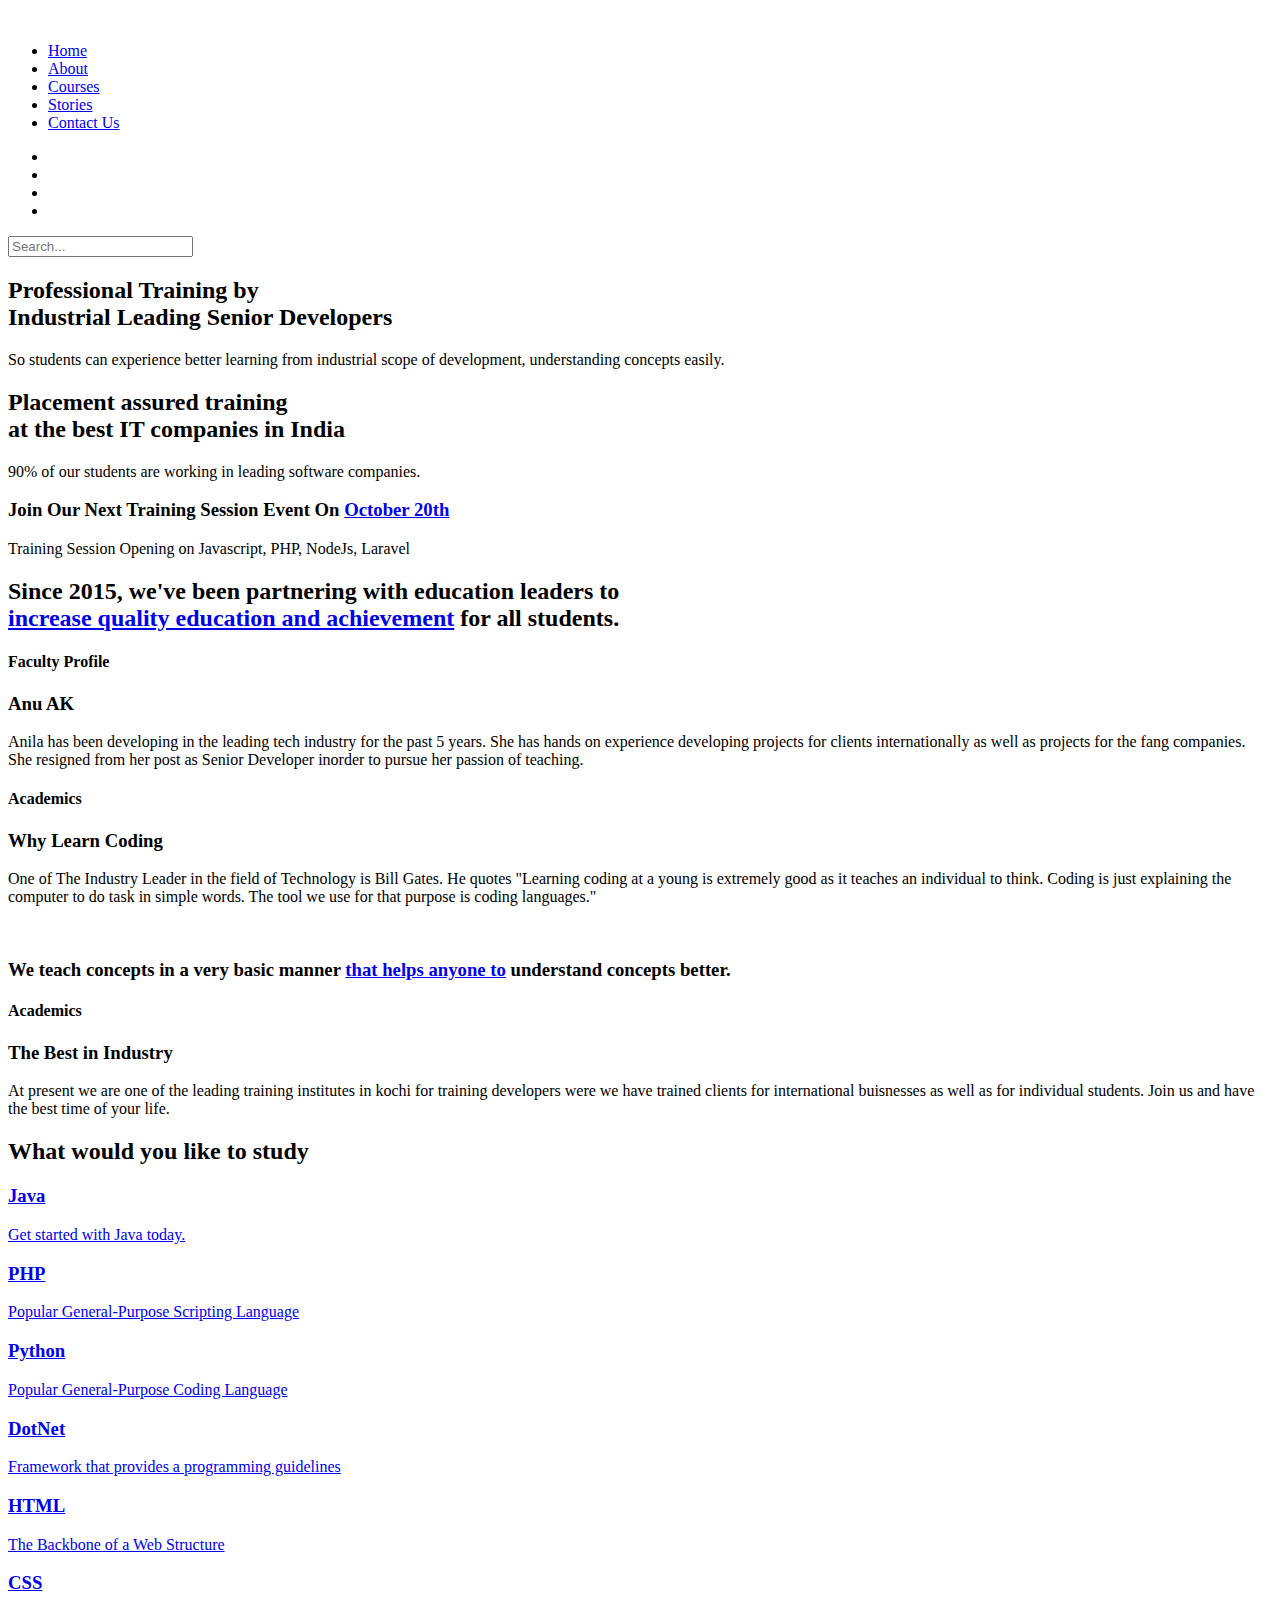
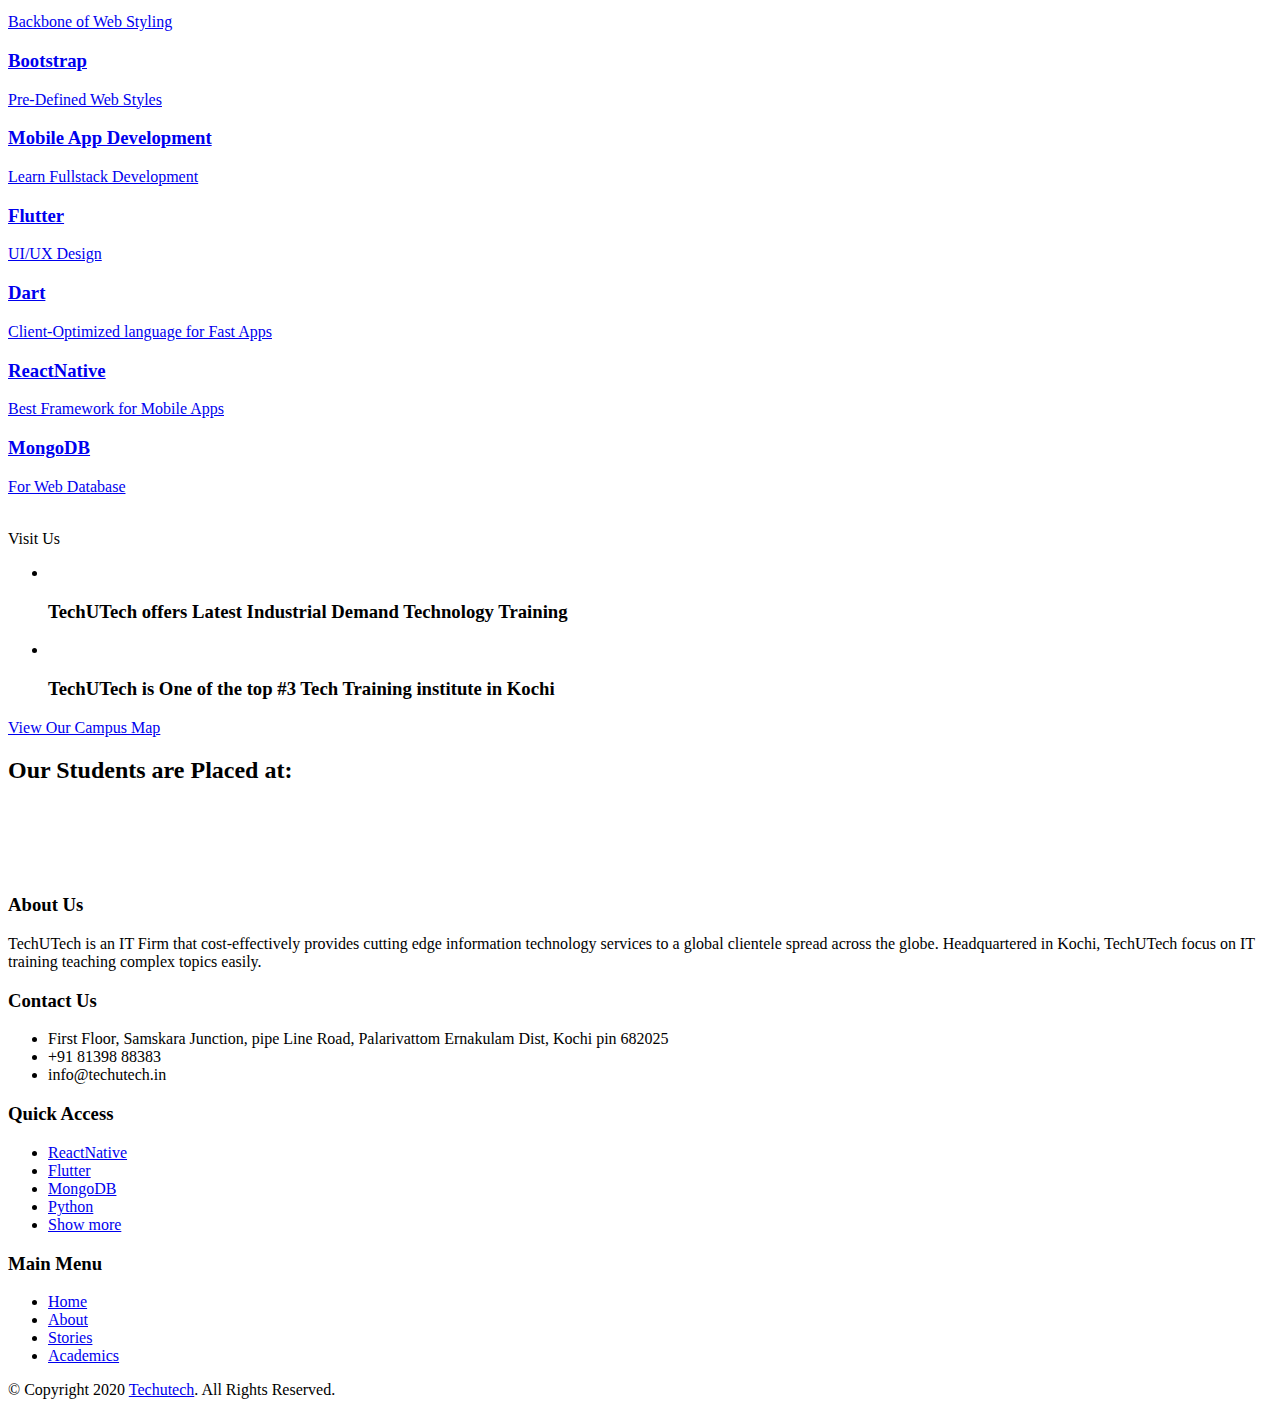
==== index.html @ 9d39ac92 "Add files via upload" ====
<!DOCTYPE html>
<html lang="en">
<head>
  <!-- Meta tag -->
  <meta charset="utf-8">
  <meta name="viewport" content="width=device-width, initial-scale=1, shrink-to-fit=no">
  <link rel="shortcut icon" href="assets/img/favicon.ico" type="image/x-icon">
  <!-- Title tag -->
  <title>TechuTech</title>
  <!-- css -->
  <link rel="stylesheet" href="assets/css/bootstrap.min.css">
  <link rel="stylesheet" href="assets/css/fontawesome.min.css">
  <link rel="stylesheet" href="assets/css/themify-icons.css">
  <link rel="stylesheet" href="assets/css/owl.carousel.min.css">
  <link rel="stylesheet" href="assets/css/jquery.fancybox.min.css">
  <link rel="stylesheet" href="assets/css/animate.css">
  <link rel="stylesheet" href="assets/css/main.css">

</head>

<body>
  <!--========================================================
                          HEADER
  =========================================================-->
  <header>
    <div class="container">
      <div class="row">
        <div class="col-md-4 col-lg-2">
          <div class="logo">
            <a href="index.html">
              <img class="h-logo" src="assets/img/Layer 2.svg" alt="">
            </a>
          </div>
        </div>
        <div class="col-md-4 col-lg-8">
          <nav>
            <ul>
              <li><a class="active" href="index.html">Home</a>

              </li>
              <li><a href="about.html">About</a></li>
              <li><a href="academics.html">Courses</a></li>
              <li><a href="stories.html">Stories</a></li>
              <li><a href="contact.html">Contact Us</a></li>
            </ul>
          </nav>
          <div class="mobile-menu">
            <i class="ti-menu"></i>
            <i class="ti-close"></i>
          </div>
        </div>
        <div class="col-md-4 col-lg-2">
          <div class="social-icon">
            <ul>
              <li><a href="#"><i class="ti-instagram"></i></a></li>
              <li><a href="#"><i class="ti-facebook"></i></a></li>
              <li><a href="#"><i class="ti-google"></i></a></li>
              <li><a href="#"><i class="ti-twitter-alt"></i></a></li>
              
            </ul>
          </div>
          <div class="search">
            <input type="search" placeholder="Search...">
            <i class="ti-close"></i>
          </div>
        </div>
      </div>
    </div>
  </header>
  <!--========================================================
                          SLIDER
  =========================================================-->
  <section class="slider owl-carousel slider-parallax owl-theme">
    <div class="item slider-bg-1">
      <div class="container">
        <div class="row">
          <div class="col">
            <h2 class="wow fadeInUp" data-wow-delay=".3s">Professional Training by <br>
              Industrial Leading Senior Developers</h2>
            <p class="wow fadeInUp" data-wow-delay=".4s">So students can experience better learning from industrial scope of development, understanding concepts easily.</p>
             <path fill-rule="evenodd" class="s-icon-circle"  stroke-width="1px" stroke="rgb(255, 188, 19)" fill-opacity="0" fill="rgb(81, 94, 111)"
              d="M16.000,3.500 C22.903,3.500 28.500,9.096 28.500,16.000 C28.500,22.904 22.903,28.500 16.000,28.500 C9.096,28.500 3.500,22.904 3.500,16.000 C3.500,9.096 9.096,3.500 16.000,3.500 Z"/>
             <path fill-rule="evenodd" class="s-icon-dot"  fill="rgb(255, 188, 19)"
              d="M21.469,15.219 L12.680,20.293 L12.680,10.144 L21.469,15.219 Z"/>
             </svg></a>
          </div>
        </div>
      </div>
    </div>
    <div class="item slider-bg-2">
      <div class="container">
        <div class="row">
            <div class="col">
                <h2 class="wow fadeInUp" data-wow-delay=".3s">Placement assured training<br>
                  at the best IT companies in India</h2>
                <p class="wow fadeInUp" data-wow-delay=".4s">90% of our students are working in leading software companies.</p>
                 <path fill-rule="evenodd" class="s-icon-circle"  stroke-width="1px" stroke="rgb(255, 188, 19)" fill-opacity="0" fill="rgb(81, 94, 111)"
                  d="M16.000,3.500 C22.903,3.500 28.500,9.096 28.500,16.000 C28.500,22.904 22.903,28.500 16.000,28.500 C9.096,28.500 3.500,22.904 3.500,16.000 C3.500,9.096 9.096,3.500 16.000,3.500 Z"/>
                 <path fill-rule="evenodd" class="s-icon-dot"  fill="rgb(255, 188, 19)"
                  d="M21.469,15.219 L12.680,20.293 L12.680,10.144 L21.469,15.219 Z"/>
                 </svg></a>
              </div>
        </div>
      </div>
    </div>
  </section>
  <!--========================================================
                          EVENT PICKER
  =========================================================-->
  <div class="container">
    <div class="row">
      <div class="col-md-4 offset-md-8">
        <div class="event-picker wow fadeInUp" data-wow-delay=".1s">
          <h3>Join Our Next Training Session
            Event On <a href="#" class="link">October 20th</a></h3>
          <p>Training Session Opening on Javascript, PHP, NodeJs, Laravel</p>
        </div>
      </div>
    </div>
  </div>
  <!--========================================================
                          CURRICULUM
  =========================================================-->
  <section class="curriculum pt100 pb80">
    <div class="container">
      <div class="row">
        <div class="col mb80">
          <h2 class="wow fadeInUp title-big" data-wow-delay=".3s">Since 2015, we've been partnering with education
            leaders to <br>
            <a href="#" class="link">increase quality education
              and achievement</a> for all students.</h2>
        </div>
      </div>
      <div class="row">
        <div class="col-md-4">
          <div class="curriculum-item bxw wow fadeInUp hoverpop" data-wow-delay=".4s">
            <h4>Faculty Profile</h4>
            <h3>Anu AK</h3>
            <p>Anila has been developing in the leading tech industry for the past 5 years. She has hands on experience developing projects for clients internationally as well as projects for the fang companies. She resigned from her post as Senior Developer inorder to pursue her passion of teaching.</p>
           
          </div>
        </div>
        <div class="col-md-4">
          <div class="curriculum-item bxw wow fadeInUp hoverpop" data-wow-delay=".5s">
            <h4>Academics</h4>
            <h3>Why Learn Coding</h3>
            <p>One of The Industry Leader in the field of Technology is Bill Gates. He quotes "Learning coding at a young is extremely good as it teaches an individual to think. Coding is just explaining the computer to do task in simple words. The tool we use for that purpose is coding languages."</p>
           
          </div>
        </div>
        <div class="col-md-4">
          <div class="curriculum-img bxw wow fadeInUp hoverpop" data-wow-delay=".6s">
            <img src="assets/img/curriculum-item.jpg" alt="">
          </div>
        </div>

        <div class="col-md-8">
          <div class="curriculum-quote bxw wow fadeInUp hoverpop" data-wow-delay=".4s">
            <h3>We teach concepts in a very basic manner <a  href="#">that helps anyone to</a> understand concepts better.</h3>
          </div>
        </div>
        <div class="col-md-4">
          <div class="curriculum-item bxw wow fadeInUp hoverpop" data-wow-delay=".5s">
            <h4>Academics</h4>
            <h3>The Best in Industry</h3>
            <p>At present we are one of the leading training institutes in kochi for training developers were we have trained clients for international buisnesses as well as for individual students. Join us and have the best time of your life.</p>
    
          </div>
        </div>
       
        <div class="col-md-12 text-center">
          <div class="curriculum-search bxw wow fadeInUp hoverpop" data-wow-delay=".3s">
            <h2>What would you like to study</h2>
          
          </div>
        </div>
      </div>
      <div class="row">
        <div class="col-md-4">
          <a href="#">
            <div class="curriculum-subject wow fadeInDown" data-wow-delay=".2s">
              <h3>Java</h3>
              <p>Get started with Java today.</p>
            </div>
          </a>
        </div>
        <div class="col-md-4">
          <a href="#">
            <div class="curriculum-subject wow fadeInDown" data-wow-delay=".3s">
              <h3>PHP</h3>
              <p>Popular General-Purpose Scripting Language</p>
            </div>
          </a>
        </div>
        <div class="col-md-4">
          <a href="#">
            <div class="curriculum-subject wow fadeInDown" data-wow-delay=".4s">
              <h3>Python</h3>
              <p>Popular  General-Purpose Coding Language</p>
            </div>
          </a>
        </div>
        <div class="col-md-4">
          <a href="#">
            <div class="curriculum-subject wow fadeInDown" data-wow-delay=".2s">
              <h3>DotNet</h3>
              <p>Framework that provides a programming guidelines</p>
            </div>
          </a>
        </div>
        <div class="col-md-4">
          <a href="#">
            <div class="curriculum-subject wow fadeInDown" data-wow-delay=".3s">
              <h3>HTML</h3>
              <p>The Backbone of a Web Structure</p>
            </div>
          </a>
        </div>
        <div class="col-md-4">
          <a href="#">
            <div class="curriculum-subject wow fadeInDown" data-wow-delay=".4s">
              <h3>CSS</h3>
              <p>Backbone of Web Styling</p>
            </div>
          </a>
        </div>
        <div class="col-md-4">
          <a href="#">
            <div class="curriculum-subject wow fadeInDown" data-wow-delay=".2s">
              <h3>Bootstrap</h3>
              <p>Pre-Defined Web Styles</p>
            </div>
          </a>
        </div>
        <div class="col-md-4">
          <a href="#">
            <div class="curriculum-subject wow fadeInDown" data-wow-delay=".3s">
              <h3>Mobile App Development</h3>
              <p>Learn  Fullstack Development</p>
            </div>
          </a>
        </div>
        <div class="col-md-4">
          <a href="#">
            <div class="curriculum-subject wow fadeInDown" data-wow-delay=".4s">
              <h3>Flutter</h3>
              <p>UI/UX Design</p>
            </div>
          </a>
        </div>
        <div class="col-md-4">
          <a href="#">
            <div class="curriculum-subject wow fadeInDown" data-wow-delay=".2s">
              <h3>Dart</h3>
              <p>Client-Optimized language for Fast Apps</p>
            </div>
          </a>
        </div>
        <div class="col-md-4">
          <a href="#">
            <div class="curriculum-subject wow fadeInDown" data-wow-delay=".3s">
              <h3>ReactNative</h3>
              <p>Best Framework for Mobile Apps</p>
            </div>
          </a>
        </div>
        <div class="col-md-4">
          <a href="#">
            <div class="curriculum-subject wow fadeInDown" data-wow-delay=".4s">
              <h3>MongoDB</h3>
              <p>For Web Database</p>
            </div>
          </a>
        </div>
      </div>
    </div>
  </section>
  <!--========================================================
                          VIDEO
  =========================================================-->
  <section class="video video-yellow">
    <div class="container">
      <div class="row">
        <div class="col">
          <div class="video-base">
            <img src="assets/img/video-bg.jpg" alt="" />
           
          
                
            </a>
          </div>
          <div class="video-content bxw wow fadeInRight" data-wow-delay=".3s">
            <span>Visit Us</span>
            <ul>
              <li>
                <img src="assets/img/v-icon1.png" alt="">
                <div class="video-content-text">
                  <h3>TechUTech offers Latest Industrial Demand Technology Training</h3>
                  
                </div>
              </li>
              <li>
                <img src="assets/img/v-icon2.png" alt="">
                <div class="video-content-text">
                  <h3>TechUTech is One of the top #3 Tech Training institute in Kochi</h3>
                  
                </div>
              </li>
            </ul>
            <div class="video-map">
              <a href="javascript:;"
                data-src=""
                data-fancybox data-type="iframe" class="link2"><i class="ti-map fs16"></i> View Our Campus Map <i
                  class="ti-angle-right"></i></a>
            </div>
          </div>
        </div>
      </div>
    </div>
  </section>
  <!--========================================================
                          GALLERY
  =========================================================-->
  <section class="gallery pt150">
    <div class="container mb80">
      <div class="row">
        <div class="col">
          <div class="section-title">
            <h2 class="wow fadeInUp" data-wow-delay=".2s">Our Students are Placed at:</h2>
           
          </div>
        </div>
      </div>
    </div>
    <div class="gallery-carousel owl-carousel owl-theme wow fadeInUp" data-wow-delay=".4s">
      <div class="item">
        <img class="sizes" src="assets/img/allainz.png" alt="">
        
      </div>
      <div class="item">
        <img class="sizes" src="assets/img/aruba.png" alt="">
       
      </div>
      <div class="item">
        <img src="assets/img/hcl.png" alt="">
        
      </div>
      <div class="item">
        <img src="assets/img/att.png" alt="">
   
      </div>
    </div>
  </section>
  <!--========================================================
                          FOOTER
  =========================================================-->
  <footer class="pt80">
    <div class="container">
        <div class="row mt80 mb60">
            <div class="col-md-3">
                <h3 class="wow fadeInDown" data-wow-delay=".2s">About Us</h3>
                <li class="wow fadeInDown" data-wow-delay=".3s">TechUTech is an IT Firm that cost-effectively provides cutting edge information technology services to a global clientele spread across the globe. Headquartered in Kochi, TechUTech focus on IT training teaching complex topics easily.</li>
            </div>
            <div class="col-md-4">
                <h3 class="wow fadeInDown" data-wow-delay=".2s">Contact Us</h3>
                <ul>
                    <li class="wow fadeInDown" data-wow-delay=".3s"><i class="fas fa-map-marker-alt"></i>First Floor, Samskara Junction, pipe Line Road, Palarivattom Ernakulam Dist, Kochi pin 682025</li>
                    <li class="wow fadeInDown" data-wow-delay=".4s"><i class="fas fa-phone-square-alt"></i>+91 81398 88383
                    </li>
                    <li class="wow fadeInDown" data-wow-delay=".5s"><i class="fas fa-envelope"></i>info@techutech.in</li>
                </ul>
            </div>
            <div class="col-md-3">
                <h3 class="wow fadeInDown" data-wow-delay=".2s">Quick Access</h3>
                <ul>
                    <li class="wow fadeInDown" data-wow-delay=".3s"><a href="#"><i class="ti-angle-right"></i>ReactNative</a>
                    </li>
                    <li class="wow fadeInDown" data-wow-delay=".4s"><a href="#"><i class="ti-angle-right"></i>Flutter</a></li>
                    <li class="wow fadeInDown" data-wow-delay=".5s"><a href="#"><i class="ti-angle-right"></i>MongoDB</a></li>
                    <li class="wow fadeInDown" data-wow-delay=".6s"><a href="#"><i class="ti-angle-right"></i>Python</a></li>
                    <li class="wow fadeInDown" data-wow-delay=".7s"><a href="#"><i class="ti-angle-right"></i>Show more <i class="fas fa-arrow-right ml-1"></i></a></li>
                </ul>
            </div>
            <div class="col-md-2">
                <h3 class="wow fadeInDown" data-wow-delay=".2s">Main Menu</h3>
                <ul>
                    <li class="wow fadeInDown" data-wow-delay=".3s"><a href="#"><i class="ti-angle-right"></i>Home</a>
                    </li>
                    <li class="wow fadeInDown" data-wow-delay=".4s"><a href="#"><i class="ti-angle-right"></i>About</a>
                    </li>
                    <li class="wow fadeInDown" data-wow-delay=".5s"><a href="#"><i class="ti-angle-right"></i>Stories</a></li>
                    <li class="wow fadeInDown" data-wow-delay=".6s"><a href="#"><i class="ti-angle-right"></i>Academics</a></li>
                </ul>
            </div>
        </div>
    </div>
    <div class="footer-bar">
        <div class="container">
            <div class="row">
                <div class="col-md-5">
                    <p><p class="font-weight-normal text-white ml-4 ml-lg-0">© Copyright 2020 <a href="#" class="link2">Techutech</a>. All Rights Reserved.</p>
                        <a href="#" class="link2"></a>
                    </p>
                </div>
            </div>
        </div>
    </div>
</footer>
  <!--========================================================
                        Loader and toTop
  =========================================================-->
  <div id="preloader">
    <div class="preloader">
      <span></span>
      <span></span>
    </div>
  </div>

  <div id="toTop">
    <i class="ti-arrow-up"></i>
  </div>

  <!-- js -->
  <script src="assets/js/jquery-3.3.1.min.js"></script>
  <script src="assets/js/popper.min.js"></script>
  <script src="assets/js/bootstrap.min.js"></script>
  <script src="assets/js/owl.carousel.min.js"></script>
  <script src="assets/js/jquery.fancybox.min.js"></script>
  <script src="assets/js/waypoints.min.js"></script>
  <script src="assets/js/jquery.counterup.min.js"></script>
  <script src="assets/js/wow.min.js"></script>
  <script src="assets/js/custom.js"></script>
</body>
</html>
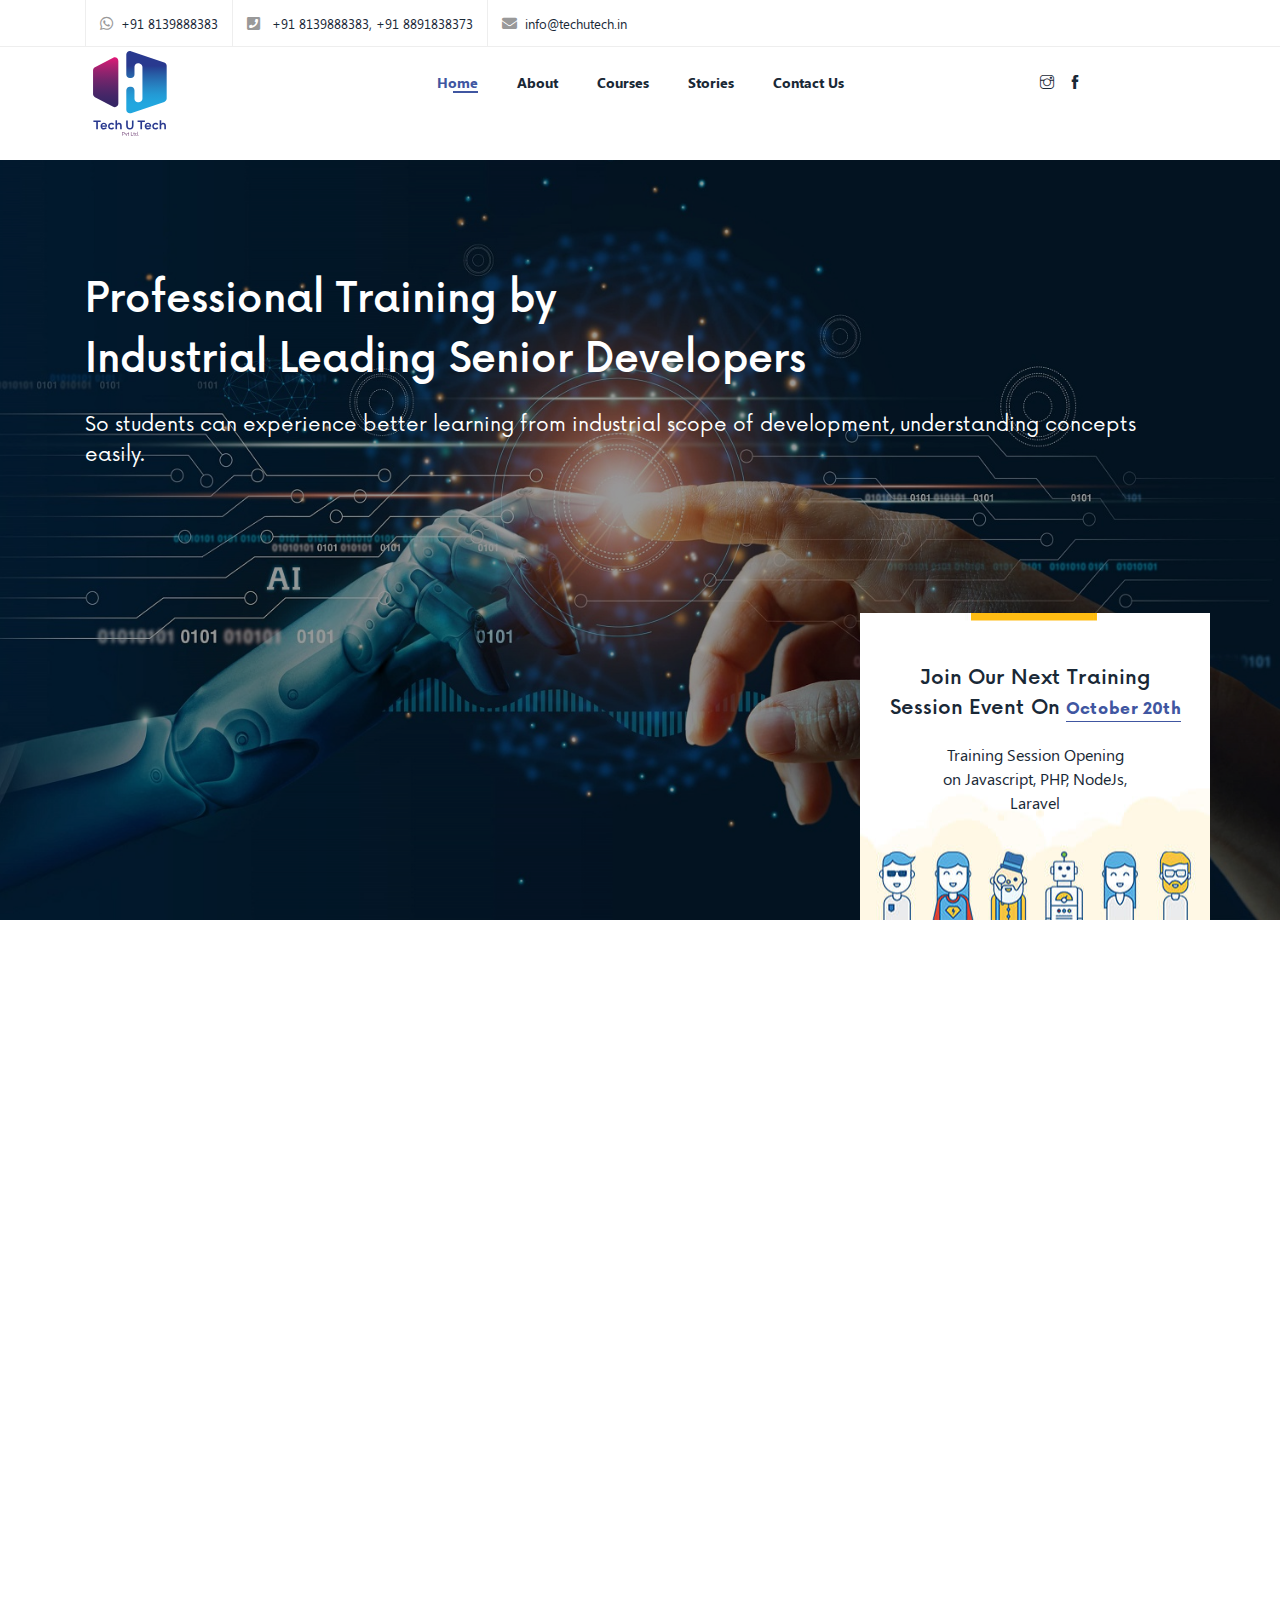
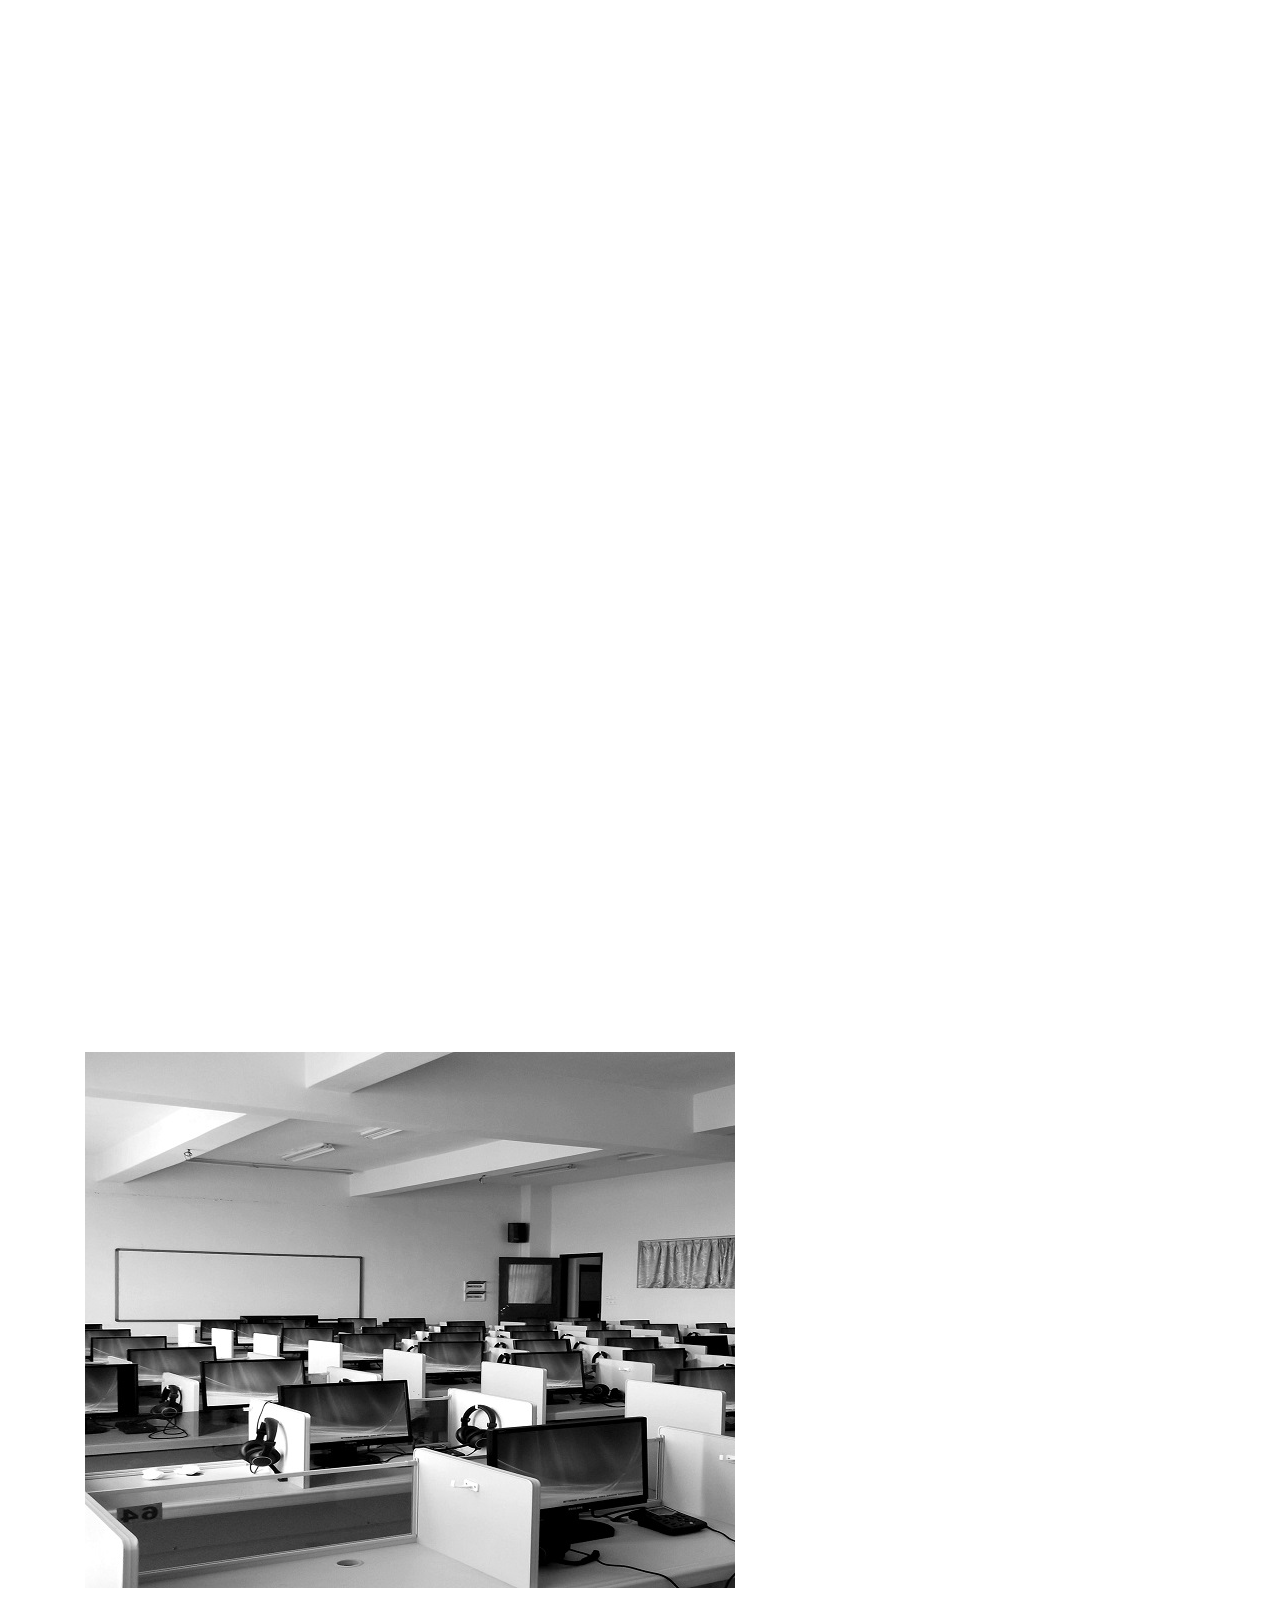
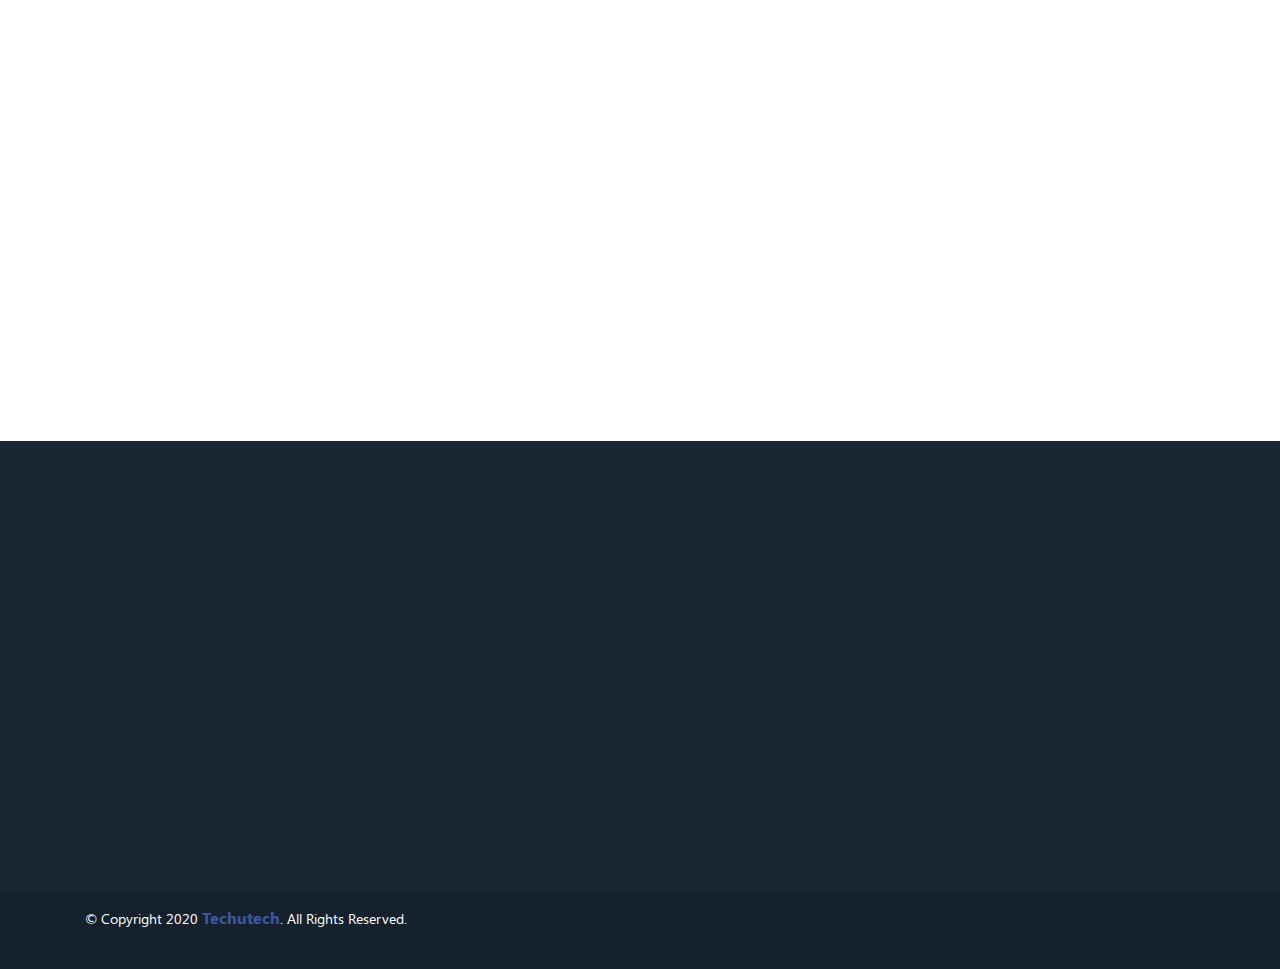
==== commit a5414333: "new" ====
--- a/index.html
+++ b/index.html
@@ -22,7 +22,36 @@
   <!--========================================================
                           HEADER
   =========================================================-->
-  <header>
+  <header style="height: 10rem;">
+	  
+	  
+	  
+	  
+	  <!-- Top-Bar START -->
+<div id="top-bar" class="hidden-md-down">
+	<div class="container">
+		<div class="row">
+			<div class="col-md-9 col-9">
+				<ul class="top-bar-info">				 
+					<li><i class="fab fa-whatsapp"></i><a href="https://wa.me/+918139888383">+91 8139888383</a></li>
+					<li><i class="fas fa-phone-square"></i><a href="tel:+91 8139888383"> +91 8139888383, +91 8891838373</a></li>
+					<li><i class="fa fa-envelope"></i><a href="mailto:info@techutech.in">info@techutech.in</a></li>
+				</ul>					
+			</div>
+			<div class="col-md-3 col-3" style="margin-top:10px">
+<!--
+				<span class="down"><i class="fa fa-download" aria-hidden="true"></i><a href="Easycode360-Brochure.pdf" download="">Download Brochure</a></span>
+				<span class="down"><a href="#enquireform" data-toggle="modal" data-wow-delay="0.3s">Enquire Now</a></span>						
+-->
+			</div>		
+		</div>
+	</div>
+</div>	
+<!-- Top-Bar END -->
+	  
+	  
+	  
+	  
     <div class="container">
       <div class="row">
         <div class="col-md-4 col-lg-2">
@@ -52,10 +81,12 @@
         <div class="col-md-4 col-lg-2">
           <div class="social-icon">
             <ul>
-              <li><a href="#"><i class="ti-instagram"></i></a></li>
-              <li><a href="#"><i class="ti-facebook"></i></a></li>
+              <li><a href="https://www.instagram.com/techutechpvtltd/" target="_blank"><i class="ti-instagram"></i></a></li>
+              <li><a href="https://www.facebook.com/techutechpvtltd/" target="_blank"><i class="ti-facebook"></i></a></li>
+<!--
               <li><a href="#"><i class="ti-google"></i></a></li>
               <li><a href="#"><i class="ti-twitter-alt"></i></a></li>
+-->
               
             </ul>
           </div>
@@ -420,6 +451,137 @@
     <i class="ti-arrow-up"></i>
   </div>
 
+
+
+<style>
+
+
+	
+
+/*-----------------------------------------
+38. Top-Bar Styles
+-------------------------------------------*/
+/*--- Style 1 ---*/
+#top-bar{
+	position: relative;
+	z-index: 99999;
+	background: #fff;
+	border-bottom: 1px solid #eee;
+}
+.top-bar-info {
+	padding: 0px;
+}
+.top-bar-info li{
+	font-size: 13px;
+	font-weight: 500;
+	color: #525252;
+	border-left: 1px solid #eee;
+	list-style-type: none;
+	float: left;
+	margin: 0px;
+	padding: 13.5px 14px 12.5px 14px;
+}
+.top-bar-info li i{
+	font-size: 15px;
+	color: #999;
+	padding-right: 8px;
+}
+
+.social-icons{
+	padding: 0px;
+	float: right;
+	margin: 0px;
+}
+.social-icons li{
+	font-size: 14px;
+	list-style-type: none;
+	float: left;
+	width: 50px;
+	text-align: center;
+	border-left: 1px solid #eee;
+	margin: 0px;
+	padding: 12px;	
+}
+.social-icons li:last-child{
+	border-right: 1px solid #eee;
+}
+.social-icons li a{
+	color: royalblue;
+	-webkit-transition-duration: .3s;
+	transition-duration: .3s;	
+}
+.social-icons a:hover{
+	color: #2387ea;
+}
+
+
+/*--- Style 2 ---*/
+#top-bar-transparent{
+	position: relative;
+	z-index: 99999;
+	background: rgba(0, 0, 0, .2);
+	border-bottom: 1px solid rgba(255, 255, 255, .1);
+}
+#top-bar-transparent .top-bar-info {
+	padding: 0px;
+}
+#top-bar-transparent .top-bar-info li{
+	font-size: 13px;
+	font-weight: 500;
+	color: #aaa;
+	border-left: 1px solid rgba(255, 255, 255, .1);
+	list-style-type: none;
+	float: left;
+	margin: 0px;
+	padding: 13.5px 14px 12.5px 14px;
+}
+#top-bar-transparent .top-bar-info li i{
+	font-size: 15px;
+	color: #999;
+	padding-right: 8px;
+}
+
+#top-bar-transparent .social-icons{
+	padding: 0px;
+	float: right;
+	margin: 0px;
+}
+#top-bar-transparent .social-icons li{
+	font-size: 14px;
+	list-style-type: none;
+	float: left;
+	width: 50px;
+	text-align: center;
+	border-left: 1px solid rgba(255, 255, 255, .1);
+	margin: 0px;
+	padding: 12px;	
+}
+#top-bar-transparent .social-icons li:last-child{
+	border-right: 1px solid rgba(255, 255, 255, .1);
+}
+#top-bar-transparent .social-icons li a{
+	color: #777;
+	-webkit-transition-duration: .3s;
+	transition-duration: .3s;	
+}
+#top-bar-transparent .social-icons a:hover{
+	color: #2387ea;
+}
+
+.down {
+    font-size: 14px;
+   margin-top: 10px;
+    border: 1px solid #525252;
+    padding: 5px;
+    border-radius: 6px;
+}
+
+
+</style>
+
+
+
+
   <!-- js -->
   <script src="assets/js/jquery-3.3.1.min.js"></script>
   <script src="assets/js/popper.min.js"></script>
--- a/assets/css/themify-icons.css
+++ b/assets/css/themify-icons.css
@@ -0,0 +1,1081 @@
+@font-face {
+	font-family: 'themify';
+	src:url('../fonts/themify9f24.eot?-fvbane');
+	src:url('../fonts/themifyd41d.eot?#iefix-fvbane') format('embedded-opentype'),
+		url('../fonts/themify9f24.woff?-fvbane') format('woff'),
+		url('../fonts/themify9f24.ttf?-fvbane') format('truetype'),
+		url('../fonts/themify9f24.svg?-fvbane#themify') format('svg');
+	font-weight: normal;
+	font-style: normal;
+}
+
+[class^="ti-"], [class*=" ti-"] {
+	font-family: 'themify';
+	speak: none;
+	font-style: normal;
+	font-weight: normal;
+	font-variant: normal;
+	text-transform: none;
+	line-height: 1;
+
+	/* Better Font Rendering =========== */
+	-webkit-font-smoothing: antialiased;
+	-moz-osx-font-smoothing: grayscale;
+}
+
+.ti-wand:before {
+	content: "\e600";
+}
+.ti-volume:before {
+	content: "\e601";
+}
+.ti-user:before {
+	content: "\e602";
+}
+.ti-unlock:before {
+	content: "\e603";
+}
+.ti-unlink:before {
+	content: "\e604";
+}
+.ti-trash:before {
+	content: "\e605";
+}
+.ti-thought:before {
+	content: "\e606";
+}
+.ti-target:before {
+	content: "\e607";
+}
+.ti-tag:before {
+	content: "\e608";
+}
+.ti-tablet:before {
+	content: "\e609";
+}
+.ti-star:before {
+	content: "\e60a";
+}
+.ti-spray:before {
+	content: "\e60b";
+}
+.ti-signal:before {
+	content: "\e60c";
+}
+.ti-shopping-cart:before {
+	content: "\e60d";
+}
+.ti-shopping-cart-full:before {
+	content: "\e60e";
+}
+.ti-settings:before {
+	content: "\e60f";
+}
+.ti-search:before {
+	content: "\e610";
+}
+.ti-zoom-in:before {
+	content: "\e611";
+}
+.ti-zoom-out:before {
+	content: "\e612";
+}
+.ti-cut:before {
+	content: "\e613";
+}
+.ti-ruler:before {
+	content: "\e614";
+}
+.ti-ruler-pencil:before {
+	content: "\e615";
+}
+.ti-ruler-alt:before {
+	content: "\e616";
+}
+.ti-bookmark:before {
+	content: "\e617";
+}
+.ti-bookmark-alt:before {
+	content: "\e618";
+}
+.ti-reload:before {
+	content: "\e619";
+}
+.ti-plus:before {
+	content: "\e61a";
+}
+.ti-pin:before {
+	content: "\e61b";
+}
+.ti-pencil:before {
+	content: "\e61c";
+}
+.ti-pencil-alt:before {
+	content: "\e61d";
+}
+.ti-paint-roller:before {
+	content: "\e61e";
+}
+.ti-paint-bucket:before {
+	content: "\e61f";
+}
+.ti-na:before {
+	content: "\e620";
+}
+.ti-mobile:before {
+	content: "\e621";
+}
+.ti-minus:before {
+	content: "\e622";
+}
+.ti-medall:before {
+	content: "\e623";
+}
+.ti-medall-alt:before {
+	content: "\e624";
+}
+.ti-marker:before {
+	content: "\e625";
+}
+.ti-marker-alt:before {
+	content: "\e626";
+}
+.ti-arrow-up:before {
+	content: "\e627";
+}
+.ti-arrow-right:before {
+	content: "\e628";
+}
+.ti-arrow-left:before {
+	content: "\e629";
+}
+.ti-arrow-down:before {
+	content: "\e62a";
+}
+.ti-lock:before {
+	content: "\e62b";
+}
+.ti-location-arrow:before {
+	content: "\e62c";
+}
+.ti-link:before {
+	content: "\e62d";
+}
+.ti-layout:before {
+	content: "\e62e";
+}
+.ti-layers:before {
+	content: "\e62f";
+}
+.ti-layers-alt:before {
+	content: "\e630";
+}
+.ti-key:before {
+	content: "\e631";
+}
+.ti-import:before {
+	content: "\e632";
+}
+.ti-image:before {
+	content: "\e633";
+}
+.ti-heart:before {
+	content: "\e634";
+}
+.ti-heart-broken:before {
+	content: "\e635";
+}
+.ti-hand-stop:before {
+	content: "\e636";
+}
+.ti-hand-open:before {
+	content: "\e637";
+}
+.ti-hand-drag:before {
+	content: "\e638";
+}
+.ti-folder:before {
+	content: "\e639";
+}
+.ti-flag:before {
+	content: "\e63a";
+}
+.ti-flag-alt:before {
+	content: "\e63b";
+}
+.ti-flag-alt-2:before {
+	content: "\e63c";
+}
+.ti-eye:before {
+	content: "\e63d";
+}
+.ti-export:before {
+	content: "\e63e";
+}
+.ti-exchange-vertical:before {
+	content: "\e63f";
+}
+.ti-desktop:before {
+	content: "\e640";
+}
+.ti-cup:before {
+	content: "\e641";
+}
+.ti-crown:before {
+	content: "\e642";
+}
+.ti-comments:before {
+	content: "\e643";
+}
+.ti-comment:before {
+	content: "\e644";
+}
+.ti-comment-alt:before {
+	content: "\e645";
+}
+.ti-close:before {
+	content: "\e646";
+}
+.ti-clip:before {
+	content: "\e647";
+}
+.ti-angle-up:before {
+	content: "\e648";
+}
+.ti-angle-right:before {
+	content: "\e649";
+}
+.ti-angle-left:before {
+	content: "\e64a";
+}
+.ti-angle-down:before {
+	content: "\e64b";
+}
+.ti-check:before {
+	content: "\e64c";
+}
+.ti-check-box:before {
+	content: "\e64d";
+}
+.ti-camera:before {
+	content: "\e64e";
+}
+.ti-announcement:before {
+	content: "\e64f";
+}
+.ti-brush:before {
+	content: "\e650";
+}
+.ti-briefcase:before {
+	content: "\e651";
+}
+.ti-bolt:before {
+	content: "\e652";
+}
+.ti-bolt-alt:before {
+	content: "\e653";
+}
+.ti-blackboard:before {
+	content: "\e654";
+}
+.ti-bag:before {
+	content: "\e655";
+}
+.ti-move:before {
+	content: "\e656";
+}
+.ti-arrows-vertical:before {
+	content: "\e657";
+}
+.ti-arrows-horizontal:before {
+	content: "\e658";
+}
+.ti-fullscreen:before {
+	content: "\e659";
+}
+.ti-arrow-top-right:before {
+	content: "\e65a";
+}
+.ti-arrow-top-left:before {
+	content: "\e65b";
+}
+.ti-arrow-circle-up:before {
+	content: "\e65c";
+}
+.ti-arrow-circle-right:before {
+	content: "\e65d";
+}
+.ti-arrow-circle-left:before {
+	content: "\e65e";
+}
+.ti-arrow-circle-down:before {
+	content: "\e65f";
+}
+.ti-angle-double-up:before {
+	content: "\e660";
+}
+.ti-angle-double-right:before {
+	content: "\e661";
+}
+.ti-angle-double-left:before {
+	content: "\e662";
+}
+.ti-angle-double-down:before {
+	content: "\e663";
+}
+.ti-zip:before {
+	content: "\e664";
+}
+.ti-world:before {
+	content: "\e665";
+}
+.ti-wheelchair:before {
+	content: "\e666";
+}
+.ti-view-list:before {
+	content: "\e667";
+}
+.ti-view-list-alt:before {
+	content: "\e668";
+}
+.ti-view-grid:before {
+	content: "\e669";
+}
+.ti-uppercase:before {
+	content: "\e66a";
+}
+.ti-upload:before {
+	content: "\e66b";
+}
+.ti-underline:before {
+	content: "\e66c";
+}
+.ti-truck:before {
+	content: "\e66d";
+}
+.ti-timer:before {
+	content: "\e66e";
+}
+.ti-ticket:before {
+	content: "\e66f";
+}
+.ti-thumb-up:before {
+	content: "\e670";
+}
+.ti-thumb-down:before {
+	content: "\e671";
+}
+.ti-text:before {
+	content: "\e672";
+}
+.ti-stats-up:before {
+	content: "\e673";
+}
+.ti-stats-down:before {
+	content: "\e674";
+}
+.ti-split-v:before {
+	content: "\e675";
+}
+.ti-split-h:before {
+	content: "\e676";
+}
+.ti-smallcap:before {
+	content: "\e677";
+}
+.ti-shine:before {
+	content: "\e678";
+}
+.ti-shift-right:before {
+	content: "\e679";
+}
+.ti-shift-left:before {
+	content: "\e67a";
+}
+.ti-shield:before {
+	content: "\e67b";
+}
+.ti-notepad:before {
+	content: "\e67c";
+}
+.ti-server:before {
+	content: "\e67d";
+}
+.ti-quote-right:before {
+	content: "\e67e";
+}
+.ti-quote-left:before {
+	content: "\e67f";
+}
+.ti-pulse:before {
+	content: "\e680";
+}
+.ti-printer:before {
+	content: "\e681";
+}
+.ti-power-off:before {
+	content: "\e682";
+}
+.ti-plug:before {
+	content: "\e683";
+}
+.ti-pie-chart:before {
+	content: "\e684";
+}
+.ti-paragraph:before {
+	content: "\e685";
+}
+.ti-panel:before {
+	content: "\e686";
+}
+.ti-package:before {
+	content: "\e687";
+}
+.ti-music:before {
+	content: "\e688";
+}
+.ti-music-alt:before {
+	content: "\e689";
+}
+.ti-mouse:before {
+	content: "\e68a";
+}
+.ti-mouse-alt:before {
+	content: "\e68b";
+}
+.ti-money:before {
+	content: "\e68c";
+}
+.ti-microphone:before {
+	content: "\e68d";
+}
+.ti-menu:before {
+	content: "\e68e";
+}
+.ti-menu-alt:before {
+	content: "\e68f";
+}
+.ti-map:before {
+	content: "\e690";
+}
+.ti-map-alt:before {
+	content: "\e691";
+}
+.ti-loop:before {
+	content: "\e692";
+}
+.ti-location-pin:before {
+	content: "\e693";
+}
+.ti-list:before {
+	content: "\e694";
+}
+.ti-light-bulb:before {
+	content: "\e695";
+}
+.ti-Italic:before {
+	content: "\e696";
+}
+.ti-info:before {
+	content: "\e697";
+}
+.ti-infinite:before {
+	content: "\e698";
+}
+.ti-id-badge:before {
+	content: "\e699";
+}
+.ti-hummer:before {
+	content: "\e69a";
+}
+.ti-home:before {
+	content: "\e69b";
+}
+.ti-help:before {
+	content: "\e69c";
+}
+.ti-headphone:before {
+	content: "\e69d";
+}
+.ti-harddrives:before {
+	content: "\e69e";
+}
+.ti-harddrive:before {
+	content: "\e69f";
+}
+.ti-gift:before {
+	content: "\e6a0";
+}
+.ti-game:before {
+	content: "\e6a1";
+}
+.ti-filter:before {
+	content: "\e6a2";
+}
+.ti-files:before {
+	content: "\e6a3";
+}
+.ti-file:before {
+	content: "\e6a4";
+}
+.ti-eraser:before {
+	content: "\e6a5";
+}
+.ti-envelope:before {
+	content: "\e6a6";
+}
+.ti-download:before {
+	content: "\e6a7";
+}
+.ti-direction:before {
+	content: "\e6a8";
+}
+.ti-direction-alt:before {
+	content: "\e6a9";
+}
+.ti-dashboard:before {
+	content: "\e6aa";
+}
+.ti-control-stop:before {
+	content: "\e6ab";
+}
+.ti-control-shuffle:before {
+	content: "\e6ac";
+}
+.ti-control-play:before {
+	content: "\e6ad";
+}
+.ti-control-pause:before {
+	content: "\e6ae";
+}
+.ti-control-forward:before {
+	content: "\e6af";
+}
+.ti-control-backward:before {
+	content: "\e6b0";
+}
+.ti-cloud:before {
+	content: "\e6b1";
+}
+.ti-cloud-up:before {
+	content: "\e6b2";
+}
+.ti-cloud-down:before {
+	content: "\e6b3";
+}
+.ti-clipboard:before {
+	content: "\e6b4";
+}
+.ti-car:before {
+	content: "\e6b5";
+}
+.ti-calendar:before {
+	content: "\e6b6";
+}
+.ti-book:before {
+	content: "\e6b7";
+}
+.ti-bell:before {
+	content: "\e6b8";
+}
+.ti-basketball:before {
+	content: "\e6b9";
+}
+.ti-bar-chart:before {
+	content: "\e6ba";
+}
+.ti-bar-chart-alt:before {
+	content: "\e6bb";
+}
+.ti-back-right:before {
+	content: "\e6bc";
+}
+.ti-back-left:before {
+	content: "\e6bd";
+}
+.ti-arrows-corner:before {
+	content: "\e6be";
+}
+.ti-archive:before {
+	content: "\e6bf";
+}
+.ti-anchor:before {
+	content: "\e6c0";
+}
+.ti-align-right:before {
+	content: "\e6c1";
+}
+.ti-align-left:before {
+	content: "\e6c2";
+}
+.ti-align-justify:before {
+	content: "\e6c3";
+}
+.ti-align-center:before {
+	content: "\e6c4";
+}
+.ti-alert:before {
+	content: "\e6c5";
+}
+.ti-alarm-clock:before {
+	content: "\e6c6";
+}
+.ti-agenda:before {
+	content: "\e6c7";
+}
+.ti-write:before {
+	content: "\e6c8";
+}
+.ti-window:before {
+	content: "\e6c9";
+}
+.ti-widgetized:before {
+	content: "\e6ca";
+}
+.ti-widget:before {
+	content: "\e6cb";
+}
+.ti-widget-alt:before {
+	content: "\e6cc";
+}
+.ti-wallet:before {
+	content: "\e6cd";
+}
+.ti-video-clapper:before {
+	content: "\e6ce";
+}
+.ti-video-camera:before {
+	content: "\e6cf";
+}
+.ti-vector:before {
+	content: "\e6d0";
+}
+.ti-themify-logo:before {
+	content: "\e6d1";
+}
+.ti-themify-favicon:before {
+	content: "\e6d2";
+}
+.ti-themify-favicon-alt:before {
+	content: "\e6d3";
+}
+.ti-support:before {
+	content: "\e6d4";
+}
+.ti-stamp:before {
+	content: "\e6d5";
+}
+.ti-split-v-alt:before {
+	content: "\e6d6";
+}
+.ti-slice:before {
+	content: "\e6d7";
+}
+.ti-shortcode:before {
+	content: "\e6d8";
+}
+.ti-shift-right-alt:before {
+	content: "\e6d9";
+}
+.ti-shift-left-alt:before {
+	content: "\e6da";
+}
+.ti-ruler-alt-2:before {
+	content: "\e6db";
+}
+.ti-receipt:before {
+	content: "\e6dc";
+}
+.ti-pin2:before {
+	content: "\e6dd";
+}
+.ti-pin-alt:before {
+	content: "\e6de";
+}
+.ti-pencil-alt2:before {
+	content: "\e6df";
+}
+.ti-palette:before {
+	content: "\e6e0";
+}
+.ti-more:before {
+	content: "\e6e1";
+}
+.ti-more-alt:before {
+	content: "\e6e2";
+}
+.ti-microphone-alt:before {
+	content: "\e6e3";
+}
+.ti-magnet:before {
+	content: "\e6e4";
+}
+.ti-line-double:before {
+	content: "\e6e5";
+}
+.ti-line-dotted:before {
+	content: "\e6e6";
+}
+.ti-line-dashed:before {
+	content: "\e6e7";
+}
+.ti-layout-width-full:before {
+	content: "\e6e8";
+}
+.ti-layout-width-default:before {
+	content: "\e6e9";
+}
+.ti-layout-width-default-alt:before {
+	content: "\e6ea";
+}
+.ti-layout-tab:before {
+	content: "\e6eb";
+}
+.ti-layout-tab-window:before {
+	content: "\e6ec";
+}
+.ti-layout-tab-v:before {
+	content: "\e6ed";
+}
+.ti-layout-tab-min:before {
+	content: "\e6ee";
+}
+.ti-layout-slider:before {
+	content: "\e6ef";
+}
+.ti-layout-slider-alt:before {
+	content: "\e6f0";
+}
+.ti-layout-sidebar-right:before {
+	content: "\e6f1";
+}
+.ti-layout-sidebar-none:before {
+	content: "\e6f2";
+}
+.ti-layout-sidebar-left:before {
+	content: "\e6f3";
+}
+.ti-layout-placeholder:before {
+	content: "\e6f4";
+}
+.ti-layout-menu:before {
+	content: "\e6f5";
+}
+.ti-layout-menu-v:before {
+	content: "\e6f6";
+}
+.ti-layout-menu-separated:before {
+	content: "\e6f7";
+}
+.ti-layout-menu-full:before {
+	content: "\e6f8";
+}
+.ti-layout-media-right-alt:before {
+	content: "\e6f9";
+}
+.ti-layout-media-right:before {
+	content: "\e6fa";
+}
+.ti-layout-media-overlay:before {
+	content: "\e6fb";
+}
+.ti-layout-media-overlay-alt:before {
+	content: "\e6fc";
+}
+.ti-layout-media-overlay-alt-2:before {
+	content: "\e6fd";
+}
+.ti-layout-media-left-alt:before {
+	content: "\e6fe";
+}
+.ti-layout-media-left:before {
+	content: "\e6ff";
+}
+.ti-layout-media-center-alt:before {
+	content: "\e700";
+}
+.ti-layout-media-center:before {
+	content: "\e701";
+}
+.ti-layout-list-thumb:before {
+	content: "\e702";
+}
+.ti-layout-list-thumb-alt:before {
+	content: "\e703";
+}
+.ti-layout-list-post:before {
+	content: "\e704";
+}
+.ti-layout-list-large-image:before {
+	content: "\e705";
+}
+.ti-layout-line-solid:before {
+	content: "\e706";
+}
+.ti-layout-grid4:before {
+	content: "\e707";
+}
+.ti-layout-grid3:before {
+	content: "\e708";
+}
+.ti-layout-grid2:before {
+	content: "\e709";
+}
+.ti-layout-grid2-thumb:before {
+	content: "\e70a";
+}
+.ti-layout-cta-right:before {
+	content: "\e70b";
+}
+.ti-layout-cta-left:before {
+	content: "\e70c";
+}
+.ti-layout-cta-center:before {
+	content: "\e70d";
+}
+.ti-layout-cta-btn-right:before {
+	content: "\e70e";
+}
+.ti-layout-cta-btn-left:before {
+	content: "\e70f";
+}
+.ti-layout-column4:before {
+	content: "\e710";
+}
+.ti-layout-column3:before {
+	content: "\e711";
+}
+.ti-layout-column2:before {
+	content: "\e712";
+}
+.ti-layout-accordion-separated:before {
+	content: "\e713";
+}
+.ti-layout-accordion-merged:before {
+	content: "\e714";
+}
+.ti-layout-accordion-list:before {
+	content: "\e715";
+}
+.ti-ink-pen:before {
+	content: "\e716";
+}
+.ti-info-alt:before {
+	content: "\e717";
+}
+.ti-help-alt:before {
+	content: "\e718";
+}
+.ti-headphone-alt:before {
+	content: "\e719";
+}
+.ti-hand-point-up:before {
+	content: "\e71a";
+}
+.ti-hand-point-right:before {
+	content: "\e71b";
+}
+.ti-hand-point-left:before {
+	content: "\e71c";
+}
+.ti-hand-point-down:before {
+	content: "\e71d";
+}
+.ti-gallery:before {
+	content: "\e71e";
+}
+.ti-face-smile:before {
+	content: "\e71f";
+}
+.ti-face-sad:before {
+	content: "\e720";
+}
+.ti-credit-card:before {
+	content: "\e721";
+}
+.ti-control-skip-forward:before {
+	content: "\e722";
+}
+.ti-control-skip-backward:before {
+	content: "\e723";
+}
+.ti-control-record:before {
+	content: "\e724";
+}
+.ti-control-eject:before {
+	content: "\e725";
+}
+.ti-comments-smiley:before {
+	content: "\e726";
+}
+.ti-brush-alt:before {
+	content: "\e727";
+}
+.ti-youtube:before {
+	content: "\e728";
+}
+.ti-vimeo:before {
+	content: "\e729";
+}
+.ti-twitter:before {
+	content: "\e72a";
+}
+.ti-time:before {
+	content: "\e72b";
+}
+.ti-tumblr:before {
+	content: "\e72c";
+}
+.ti-skype:before {
+	content: "\e72d";
+}
+.ti-share:before {
+	content: "\e72e";
+}
+.ti-share-alt:before {
+	content: "\e72f";
+}
+.ti-rocket:before {
+	content: "\e730";
+}
+.ti-pinterest:before {
+	content: "\e731";
+}
+.ti-new-window:before {
+	content: "\e732";
+}
+.ti-microsoft:before {
+	content: "\e733";
+}
+.ti-list-ol:before {
+	content: "\e734";
+}
+.ti-linkedin:before {
+	content: "\e735";
+}
+.ti-layout-sidebar-2:before {
+	content: "\e736";
+}
+.ti-layout-grid4-alt:before {
+	content: "\e737";
+}
+.ti-layout-grid3-alt:before {
+	content: "\e738";
+}
+.ti-layout-grid2-alt:before {
+	content: "\e739";
+}
+.ti-layout-column4-alt:before {
+	content: "\e73a";
+}
+.ti-layout-column3-alt:before {
+	content: "\e73b";
+}
+.ti-layout-column2-alt:before {
+	content: "\e73c";
+}
+.ti-instagram:before {
+	content: "\e73d";
+}
+.ti-google:before {
+	content: "\e73e";
+}
+.ti-github:before {
+	content: "\e73f";
+}
+.ti-flickr:before {
+	content: "\e740";
+}
+.ti-facebook:before {
+	content: "\e741";
+}
+.ti-dropbox:before {
+	content: "\e742";
+}
+.ti-dribbble:before {
+	content: "\e743";
+}
+.ti-apple:before {
+	content: "\e744";
+}
+.ti-android:before {
+	content: "\e745";
+}
+.ti-save:before {
+	content: "\e746";
+}
+.ti-save-alt:before {
+	content: "\e747";
+}
+.ti-yahoo:before {
+	content: "\e748";
+}
+.ti-wordpress:before {
+	content: "\e749";
+}
+.ti-vimeo-alt:before {
+	content: "\e74a";
+}
+.ti-twitter-alt:before {
+	content: "\e74b";
+}
+.ti-tumblr-alt:before {
+	content: "\e74c";
+}
+.ti-trello:before {
+	content: "\e74d";
+}
+.ti-stack-overflow:before {
+	content: "\e74e";
+}
+.ti-soundcloud:before {
+	content: "\e74f";
+}
+.ti-sharethis:before {
+	content: "\e750";
+}
+.ti-sharethis-alt:before {
+	content: "\e751";
+}
+.ti-reddit:before {
+	content: "\e752";
+}
+.ti-pinterest-alt:before {
+	content: "\e753";
+}
+.ti-microsoft-alt:before {
+	content: "\e754";
+}
+.ti-linux:before {
+	content: "\e755";
+}
+.ti-jsfiddle:before {
+	content: "\e756";
+}
+.ti-joomla:before {
+	content: "\e757";
+}
+.ti-html5:before {
+	content: "\e758";
+}
+.ti-flickr-alt:before {
+	content: "\e759";
+}
+.ti-email:before {
+	content: "\e75a";
+}
+.ti-drupal:before {
+	content: "\e75b";
+}
+.ti-dropbox-alt:before {
+	content: "\e75c";
+}
+.ti-css3:before {
+	content: "\e75d";
+}
+.ti-rss:before {
+	content: "\e75e";
+}
+.ti-rss-alt:before {
+	content: "\e75f";
+}
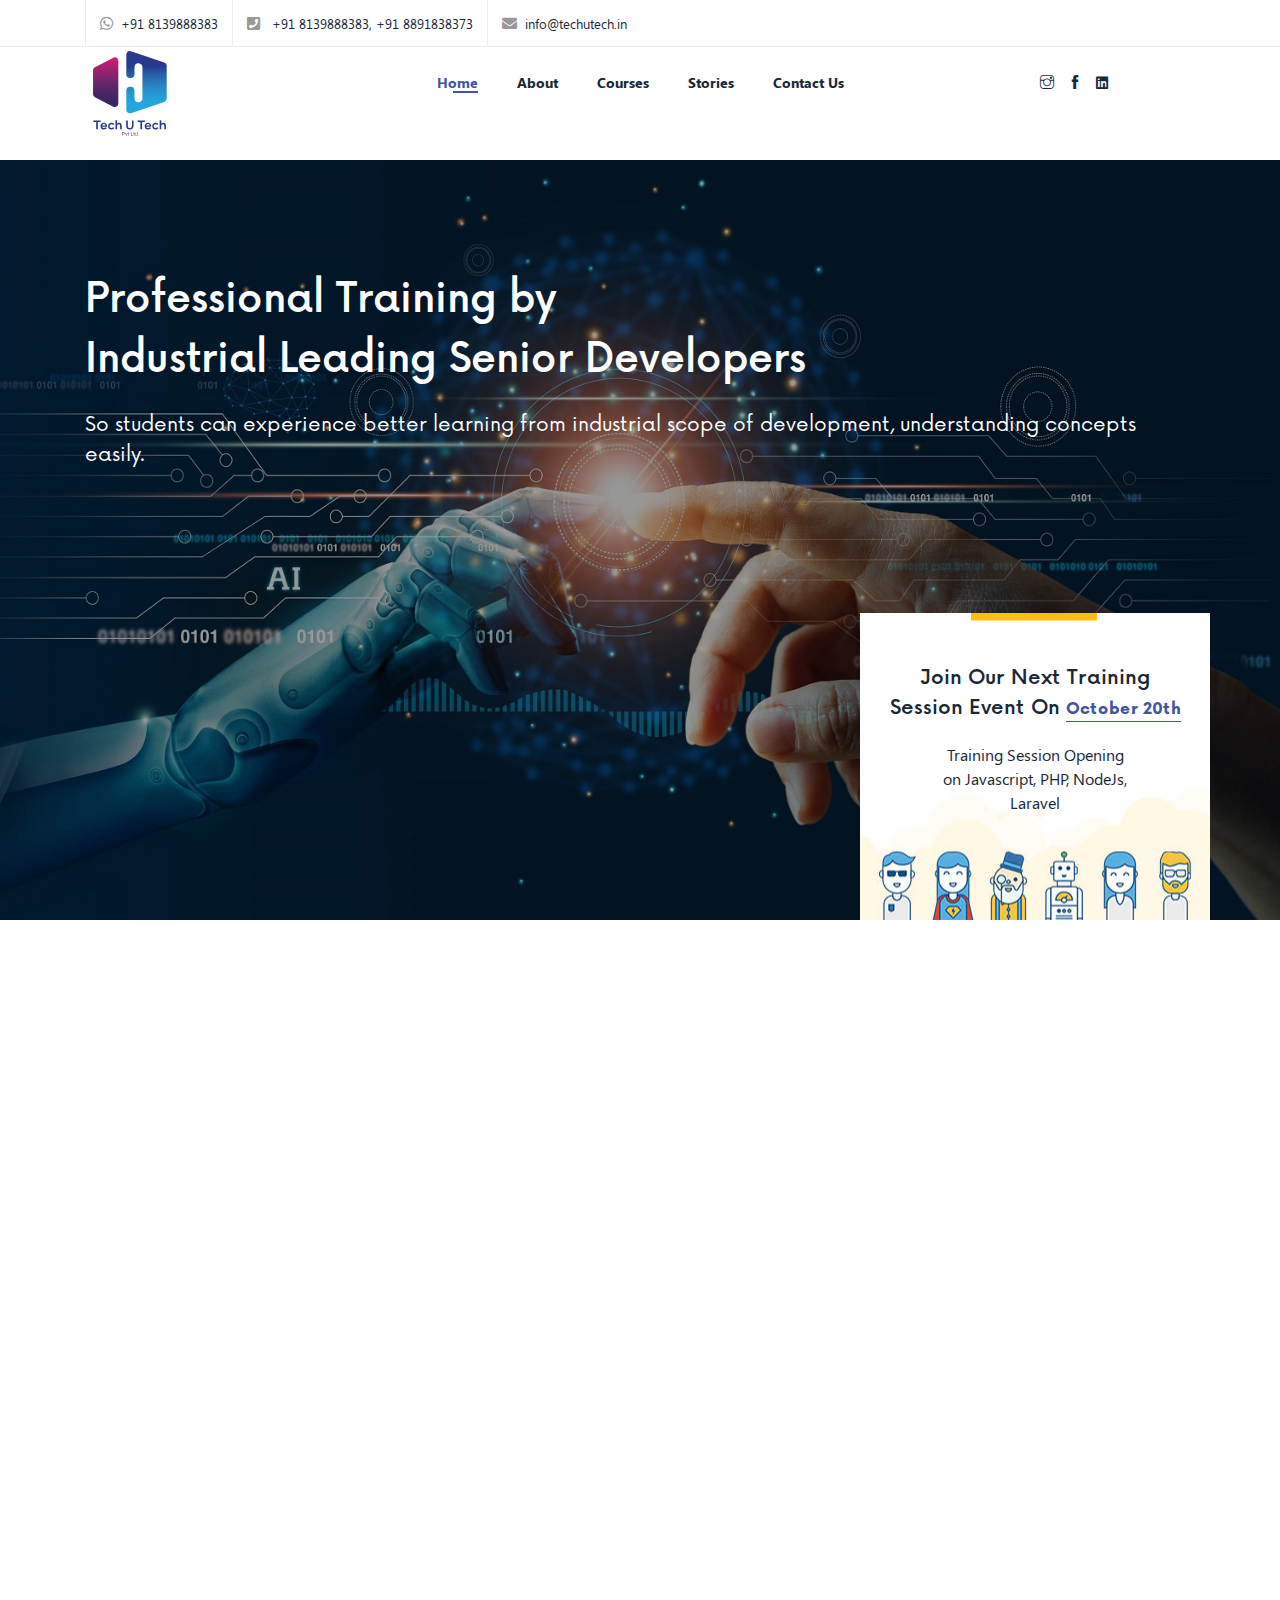
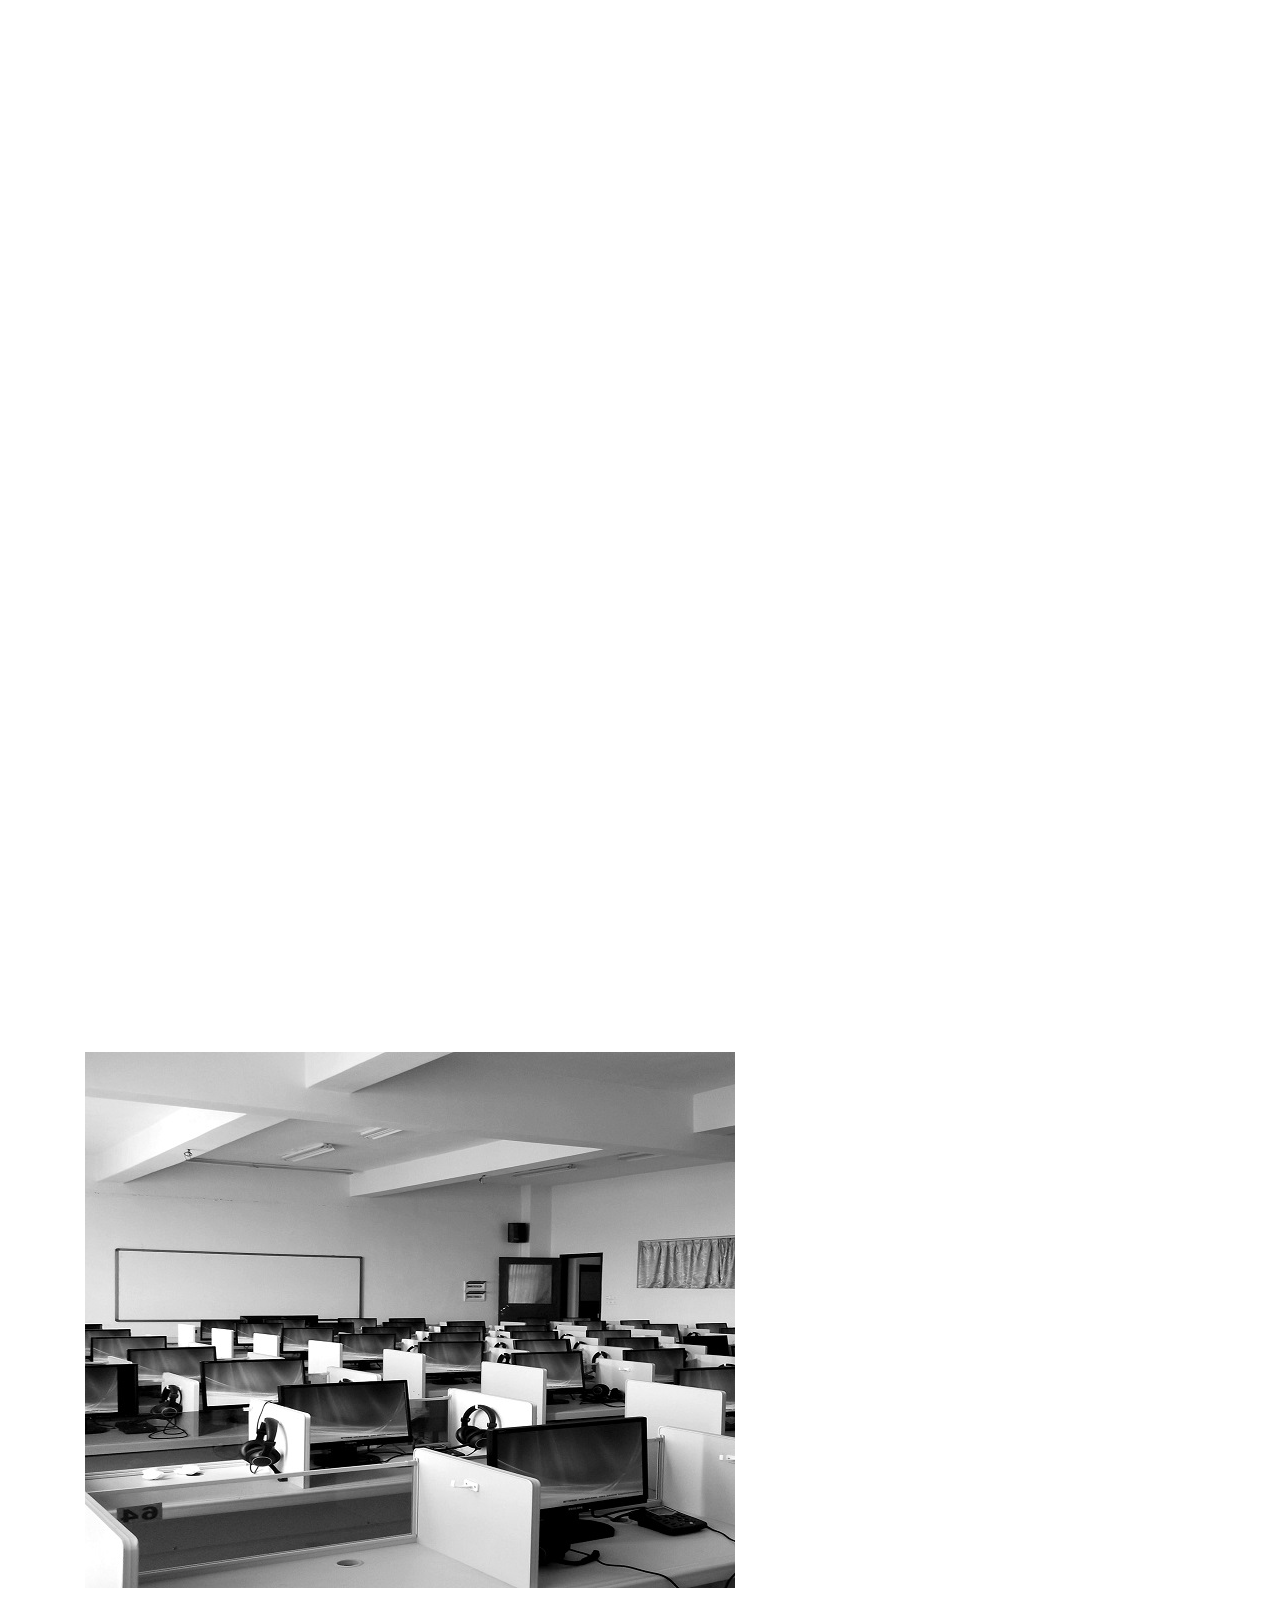
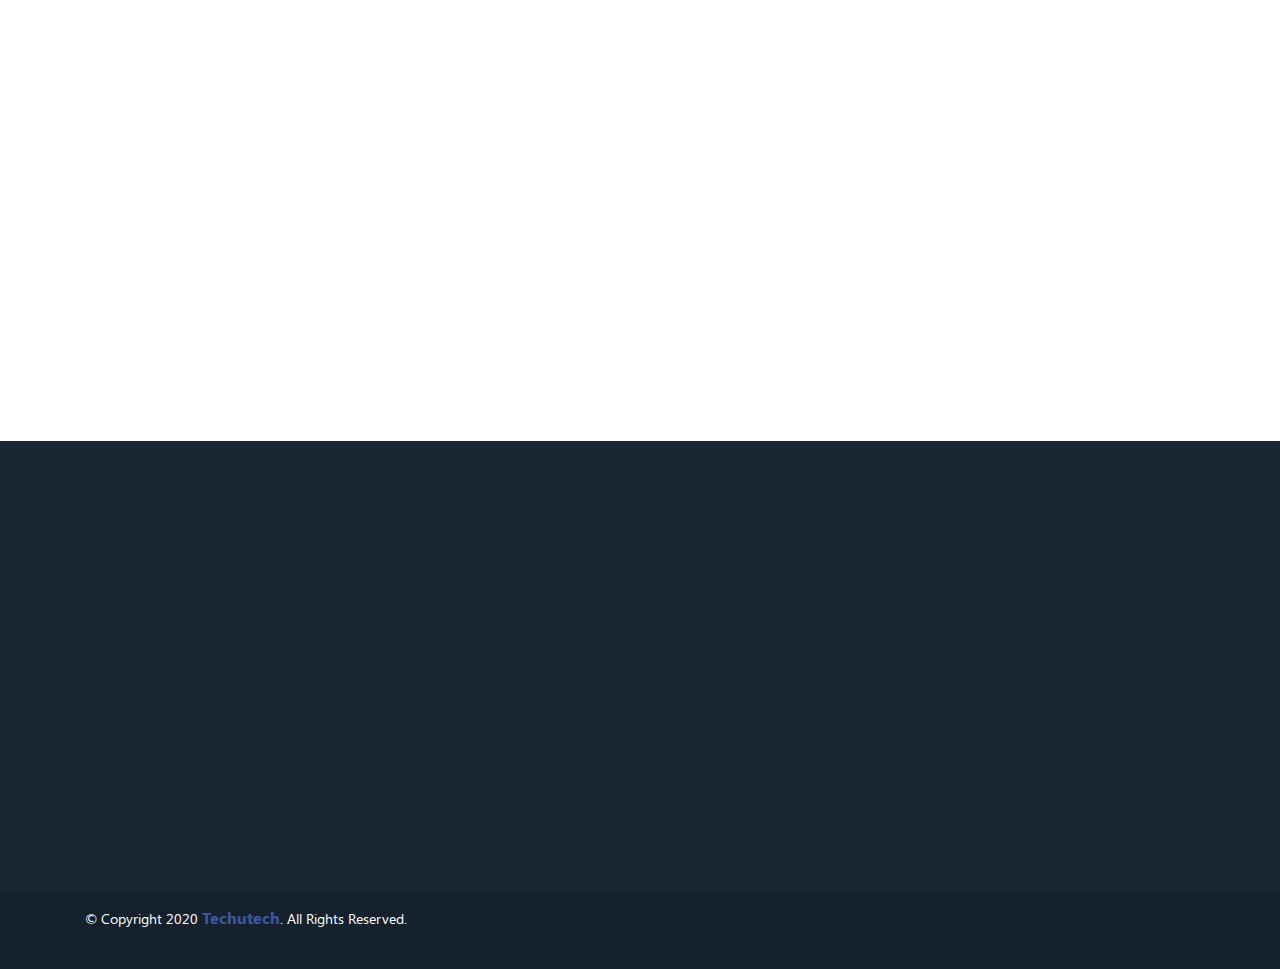
==== commit e204d604: "Update index.html" ====
--- a/index.html
+++ b/index.html
@@ -23,35 +23,35 @@
                           HEADER
   =========================================================-->
   <header style="height: 10rem;">
-	  
-	  
-	  
-	  
+
+
+
+
 	  <!-- Top-Bar START -->
 <div id="top-bar" class="hidden-md-down">
 	<div class="container">
 		<div class="row">
 			<div class="col-md-9 col-9">
-				<ul class="top-bar-info">				 
+				<ul class="top-bar-info">
 					<li><i class="fab fa-whatsapp"></i><a href="https://wa.me/+918139888383">+91 8139888383</a></li>
 					<li><i class="fas fa-phone-square"></i><a href="tel:+91 8139888383"> +91 8139888383, +91 8891838373</a></li>
 					<li><i class="fa fa-envelope"></i><a href="mailto:info@techutech.in">info@techutech.in</a></li>
-				</ul>					
+				</ul>
 			</div>
 			<div class="col-md-3 col-3" style="margin-top:10px">
 <!--
 				<span class="down"><i class="fa fa-download" aria-hidden="true"></i><a href="Easycode360-Brochure.pdf" download="">Download Brochure</a></span>
-				<span class="down"><a href="#enquireform" data-toggle="modal" data-wow-delay="0.3s">Enquire Now</a></span>						
+				<span class="down"><a href="#enquireform" data-toggle="modal" data-wow-delay="0.3s">Enquire Now</a></span>
 -->
-			</div>		
+			</div>
 		</div>
 	</div>
-</div>	
+</div>
 <!-- Top-Bar END -->
-	  
-	  
-	  
-	  
+
+
+
+
     <div class="container">
       <div class="row">
         <div class="col-md-4 col-lg-2">
@@ -83,11 +83,12 @@
             <ul>
               <li><a href="https://www.instagram.com/techutechpvtltd/" target="_blank"><i class="ti-instagram"></i></a></li>
               <li><a href="https://www.facebook.com/techutechpvtltd/" target="_blank"><i class="ti-facebook"></i></a></li>
+              <li><a href="https://www.linkedin.com/company/tech-u-tech-pvt-ltd" target="_blank"><i class="fab fa-linkedin"></i></a></li>
 <!--
               <li><a href="#"><i class="ti-google"></i></a></li>
               <li><a href="#"><i class="ti-twitter-alt"></i></a></li>
 -->
-              
+
             </ul>
           </div>
           <div class="search">
@@ -168,7 +169,7 @@
             <h4>Faculty Profile</h4>
             <h3>Anu AK</h3>
             <p>Anila has been developing in the leading tech industry for the past 5 years. She has hands on experience developing projects for clients internationally as well as projects for the fang companies. She resigned from her post as Senior Developer inorder to pursue her passion of teaching.</p>
-           
+
           </div>
         </div>
         <div class="col-md-4">
@@ -176,7 +177,7 @@
             <h4>Academics</h4>
             <h3>Why Learn Coding</h3>
             <p>One of The Industry Leader in the field of Technology is Bill Gates. He quotes "Learning coding at a young is extremely good as it teaches an individual to think. Coding is just explaining the computer to do task in simple words. The tool we use for that purpose is coding languages."</p>
-           
+
           </div>
         </div>
         <div class="col-md-4">
@@ -195,14 +196,14 @@
             <h4>Academics</h4>
             <h3>The Best in Industry</h3>
             <p>At present we are one of the leading training institutes in kochi for training developers were we have trained clients for international buisnesses as well as for individual students. Join us and have the best time of your life.</p>
-    
-          </div>
-        </div>
-       
+
+          </div>
+        </div>
+
         <div class="col-md-12 text-center">
           <div class="curriculum-search bxw wow fadeInUp hoverpop" data-wow-delay=".3s">
             <h2>What would you like to study</h2>
-          
+
           </div>
         </div>
       </div>
@@ -315,9 +316,9 @@
         <div class="col">
           <div class="video-base">
             <img src="assets/img/video-bg.jpg" alt="" />
-           
-          
-                
+
+
+
             </a>
           </div>
           <div class="video-content bxw wow fadeInRight" data-wow-delay=".3s">
@@ -327,14 +328,14 @@
                 <img src="assets/img/v-icon1.png" alt="">
                 <div class="video-content-text">
                   <h3>TechUTech offers Latest Industrial Demand Technology Training</h3>
-                  
+
                 </div>
               </li>
               <li>
                 <img src="assets/img/v-icon2.png" alt="">
                 <div class="video-content-text">
                   <h3>TechUTech is One of the top #3 Tech Training institute in Kochi</h3>
-                  
+
                 </div>
               </li>
             </ul>
@@ -358,7 +359,7 @@
         <div class="col">
           <div class="section-title">
             <h2 class="wow fadeInUp" data-wow-delay=".2s">Our Students are Placed at:</h2>
-           
+
           </div>
         </div>
       </div>
@@ -366,19 +367,19 @@
     <div class="gallery-carousel owl-carousel owl-theme wow fadeInUp" data-wow-delay=".4s">
       <div class="item">
         <img class="sizes" src="assets/img/allainz.png" alt="">
-        
+
       </div>
       <div class="item">
         <img class="sizes" src="assets/img/aruba.png" alt="">
-       
+
       </div>
       <div class="item">
         <img src="assets/img/hcl.png" alt="">
-        
+
       </div>
       <div class="item">
         <img src="assets/img/att.png" alt="">
-   
+
       </div>
     </div>
   </section>
@@ -456,7 +457,7 @@
 <style>
 
 
-	
+
 
 /*-----------------------------------------
 38. Top-Bar Styles
@@ -500,7 +501,7 @@
 	text-align: center;
 	border-left: 1px solid #eee;
 	margin: 0px;
-	padding: 12px;	
+	padding: 12px;
 }
 .social-icons li:last-child{
 	border-right: 1px solid #eee;
@@ -508,7 +509,7 @@
 .social-icons li a{
 	color: royalblue;
 	-webkit-transition-duration: .3s;
-	transition-duration: .3s;	
+	transition-duration: .3s;
 }
 .social-icons a:hover{
 	color: #2387ea;
@@ -554,7 +555,7 @@
 	text-align: center;
 	border-left: 1px solid rgba(255, 255, 255, .1);
 	margin: 0px;
-	padding: 12px;	
+	padding: 12px;
 }
 #top-bar-transparent .social-icons li:last-child{
 	border-right: 1px solid rgba(255, 255, 255, .1);
@@ -562,7 +563,7 @@
 #top-bar-transparent .social-icons li a{
 	color: #777;
 	-webkit-transition-duration: .3s;
-	transition-duration: .3s;	
+	transition-duration: .3s;
 }
 #top-bar-transparent .social-icons a:hover{
 	color: #2387ea;
@@ -593,4 +594,4 @@
   <script src="assets/js/wow.min.js"></script>
   <script src="assets/js/custom.js"></script>
 </body>
-</html>+</html>
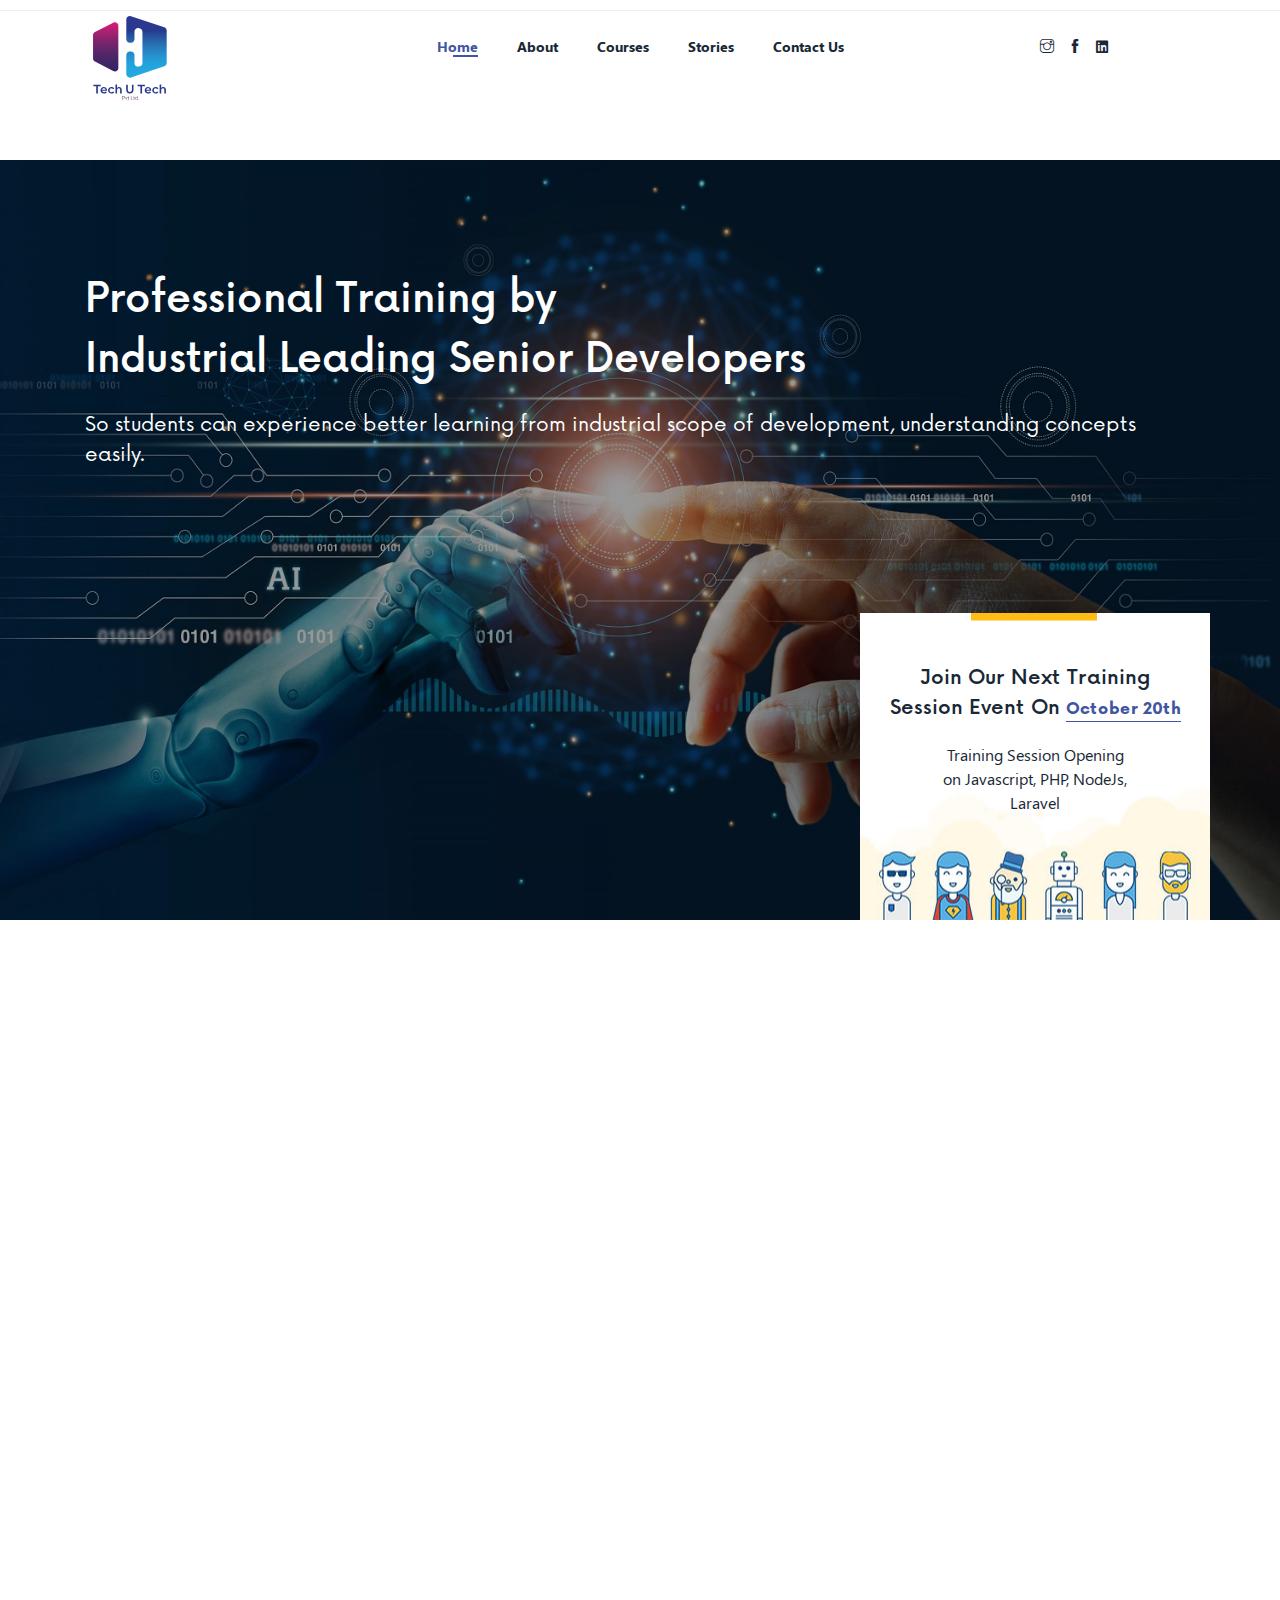
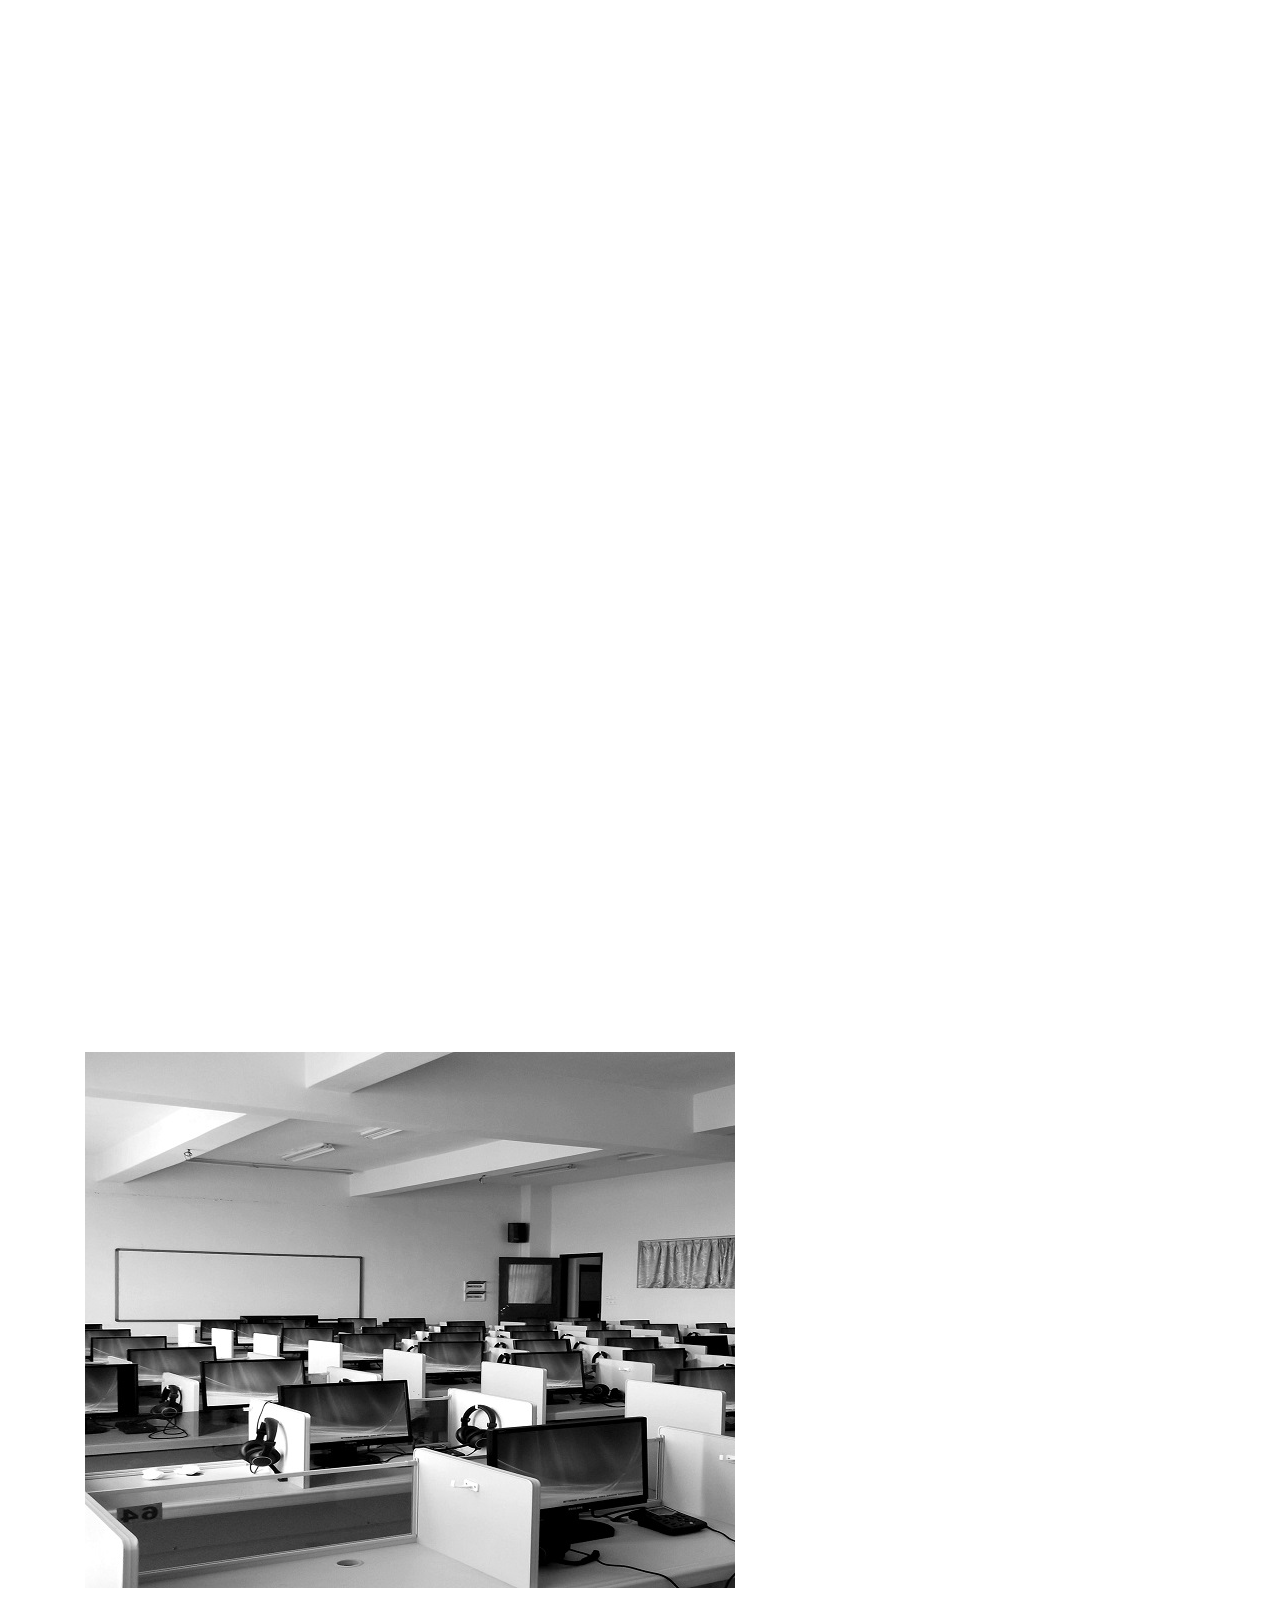
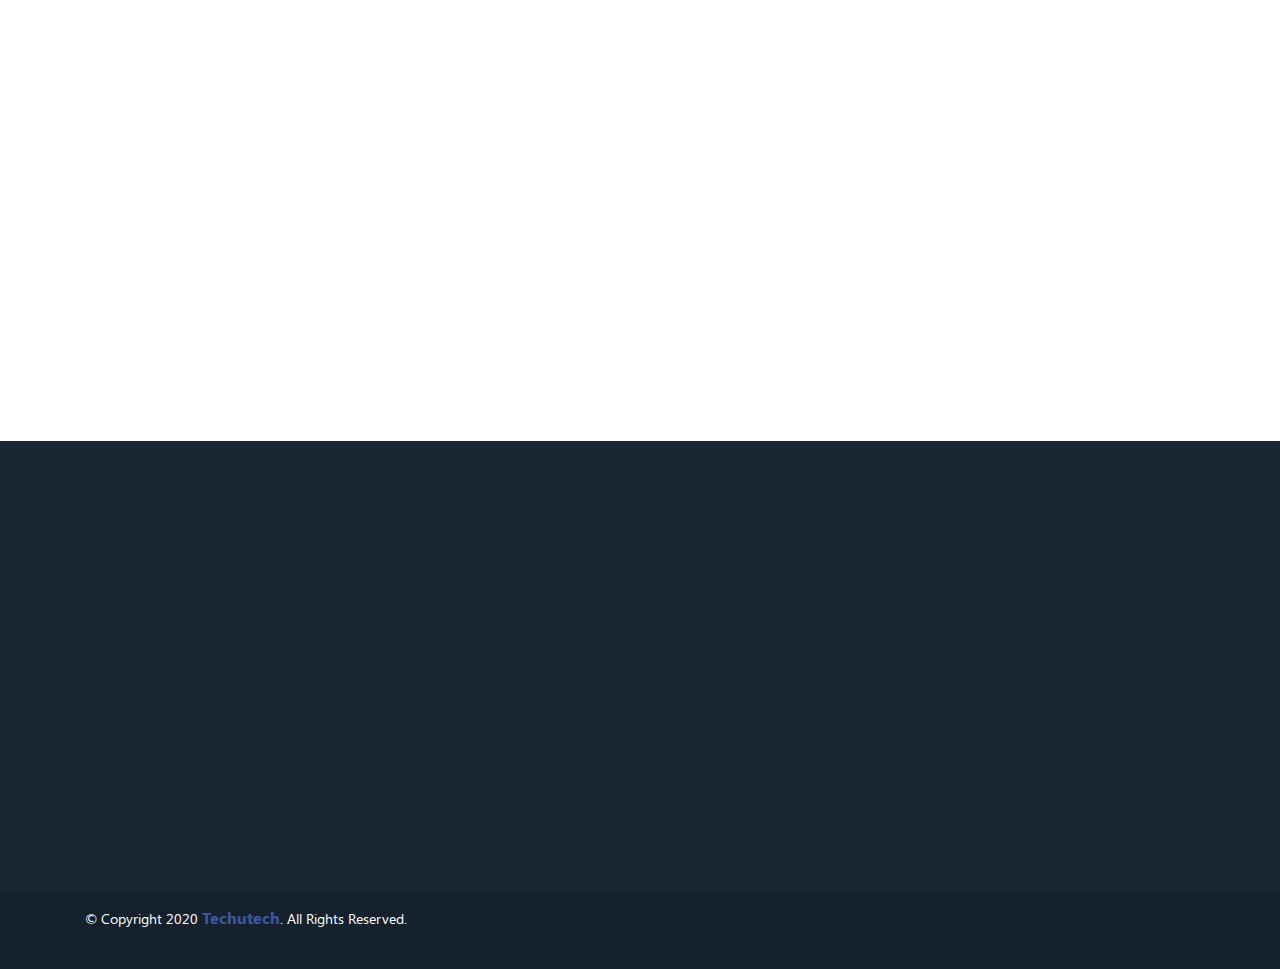
==== commit daf896b7: "Update index.html" ====
--- a/index.html
+++ b/index.html
@@ -31,13 +31,13 @@
 <div id="top-bar" class="hidden-md-down">
 	<div class="container">
 		<div class="row">
-			<div class="col-md-9 col-9">
+			<!-- <div class="col-md-9 col-9">
 				<ul class="top-bar-info">
-					<li><i class="fab fa-whatsapp"></i><a href="https://wa.me/+918139888383">+91 8139888383</a></li>
-					<li><i class="fas fa-phone-square"></i><a href="tel:+91 8139888383"> +91 8139888383, +91 8891838373</a></li>
-					<li><i class="fa fa-envelope"></i><a href="mailto:info@techutech.in">info@techutech.in</a></li>
+					<li><i class="fab fa-whatsapp"></i><a href="https://wa.me/+918139888383" target="_blank">+91 8139888383</a></li>
+					<li><i class="fas fa-phone-square"></i><a href="tel:+91 8139888383" > +91 8139888383, +91 8891838373</a></li>
+					<li><i class="fa fa-envelope"></i><a href="mailto:info@techutech.in" target="_blank">info@techutech.in</a></li>
 				</ul>
-			</div>
+			</div> -->
 			<div class="col-md-3 col-3" style="margin-top:10px">
 <!--
 				<span class="down"><i class="fa fa-download" aria-hidden="true"></i><a href="Easycode360-Brochure.pdf" download="">Download Brochure</a></span>
@@ -82,7 +82,7 @@
           <div class="social-icon">
             <ul>
               <li><a href="https://www.instagram.com/techutechpvtltd/" target="_blank"><i class="ti-instagram"></i></a></li>
-              <li><a href="https://www.facebook.com/techutechpvtltd/" target="_blank"><i class="ti-facebook"></i></a></li>
+              <li><a href="https://www.facebook.com/techutechpvt/" target="_blank"><i class="ti-facebook"></i></a></li>
               <li><a href="https://www.linkedin.com/company/tech-u-tech-pvt-ltd" target="_blank"><i class="fab fa-linkedin"></i></a></li>
 <!--
               <li><a href="#"><i class="ti-google"></i></a></li>
